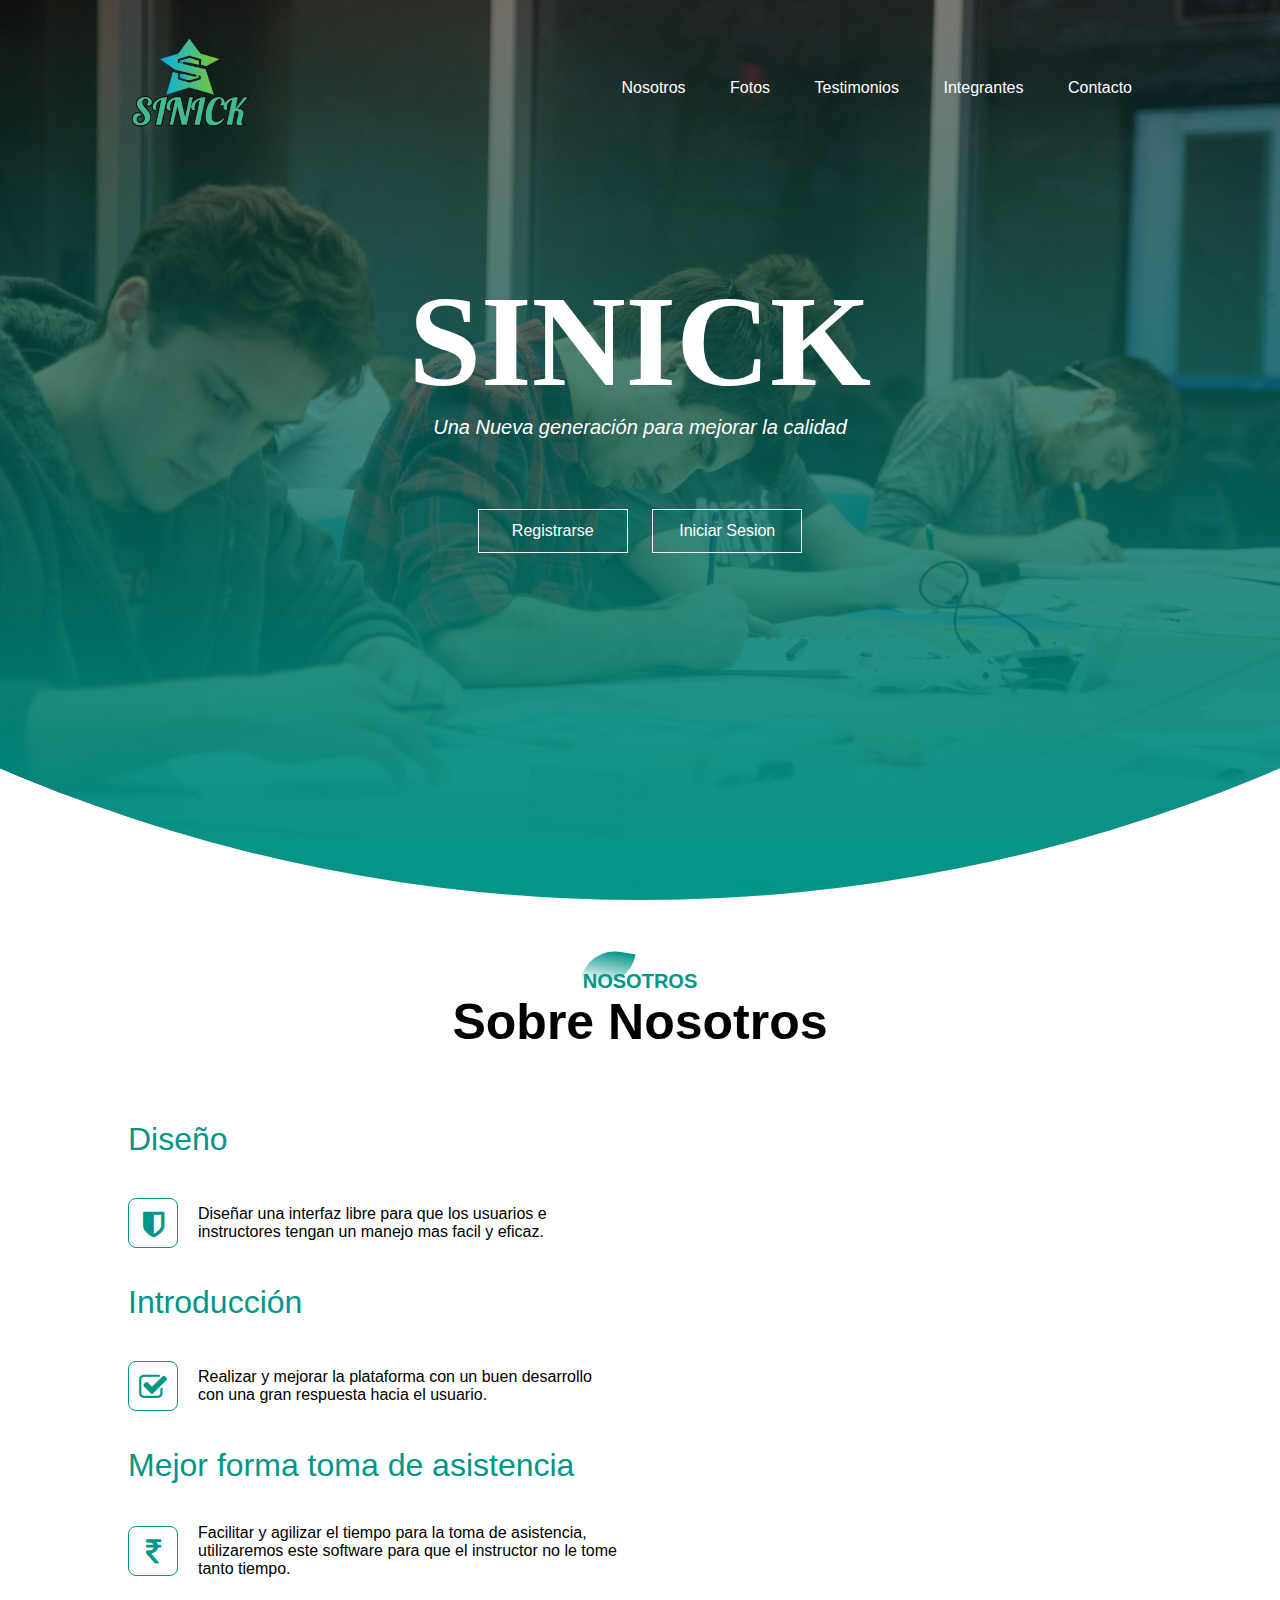
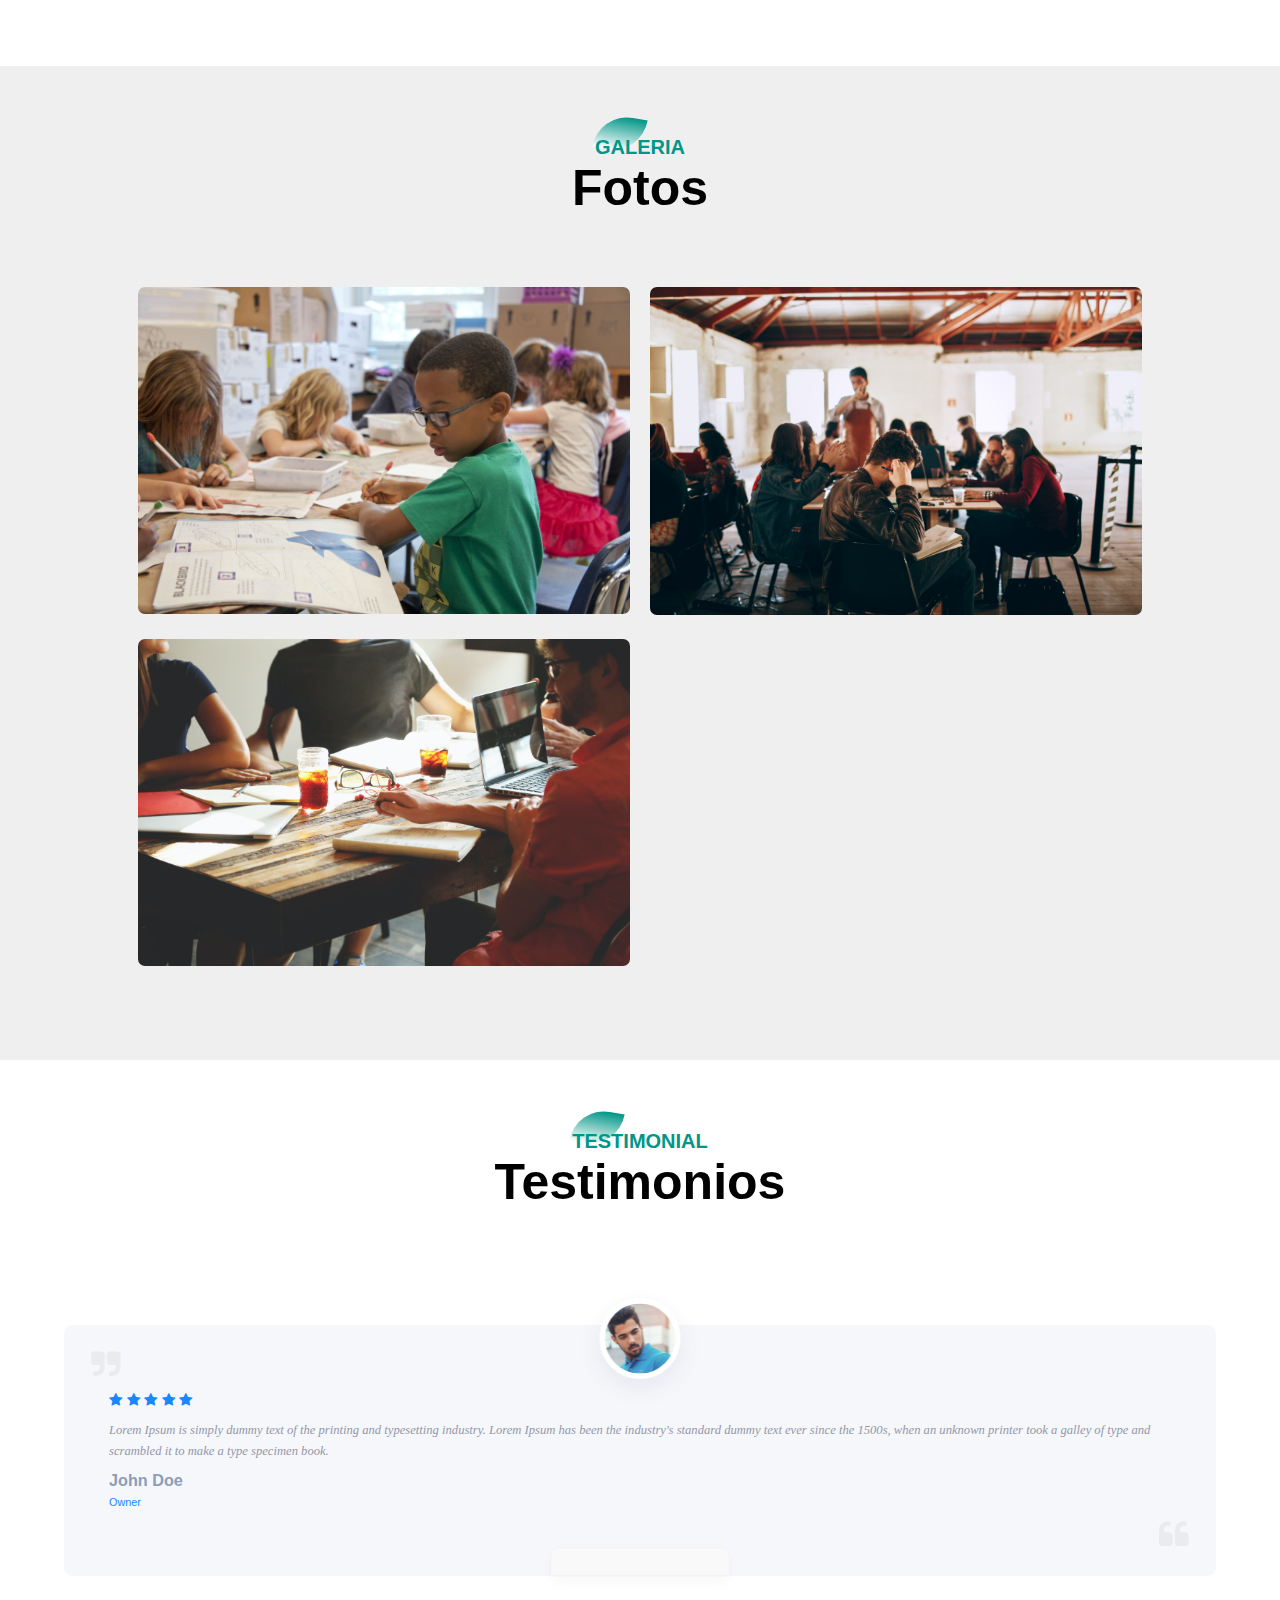
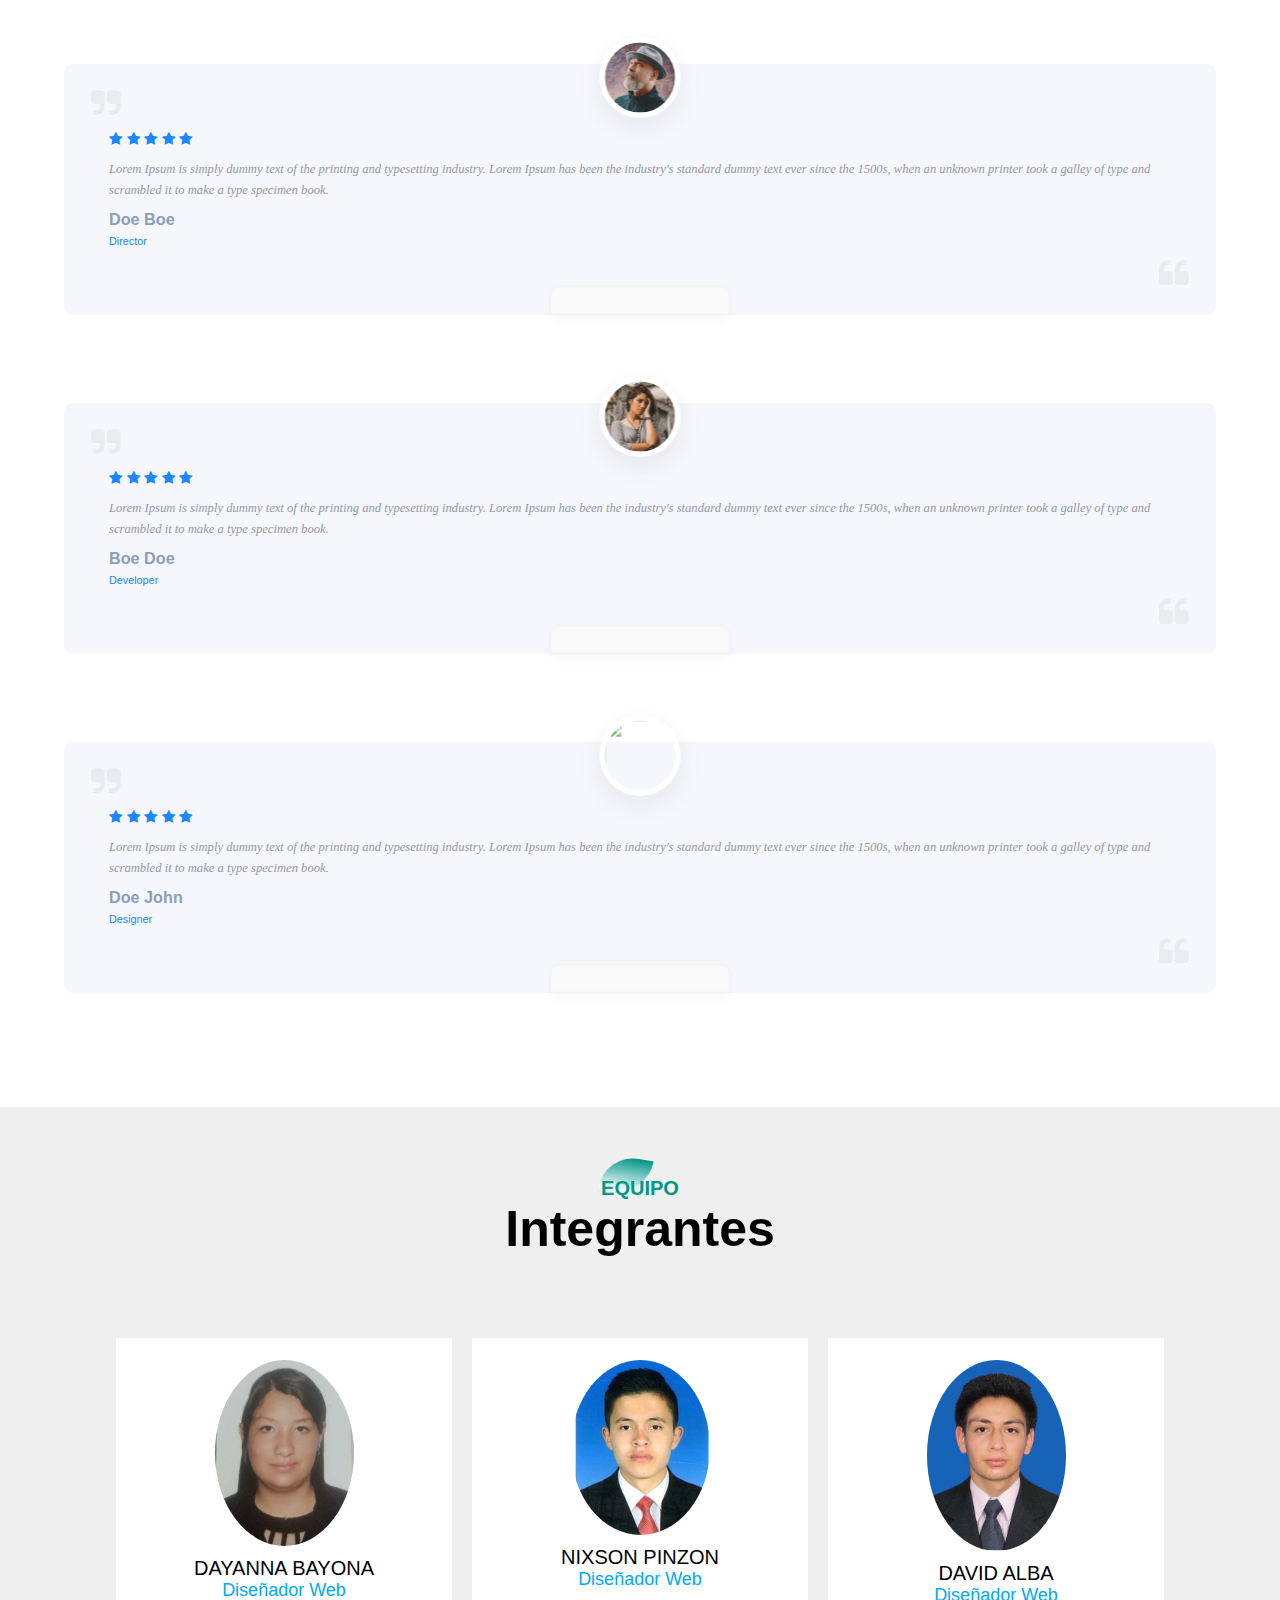
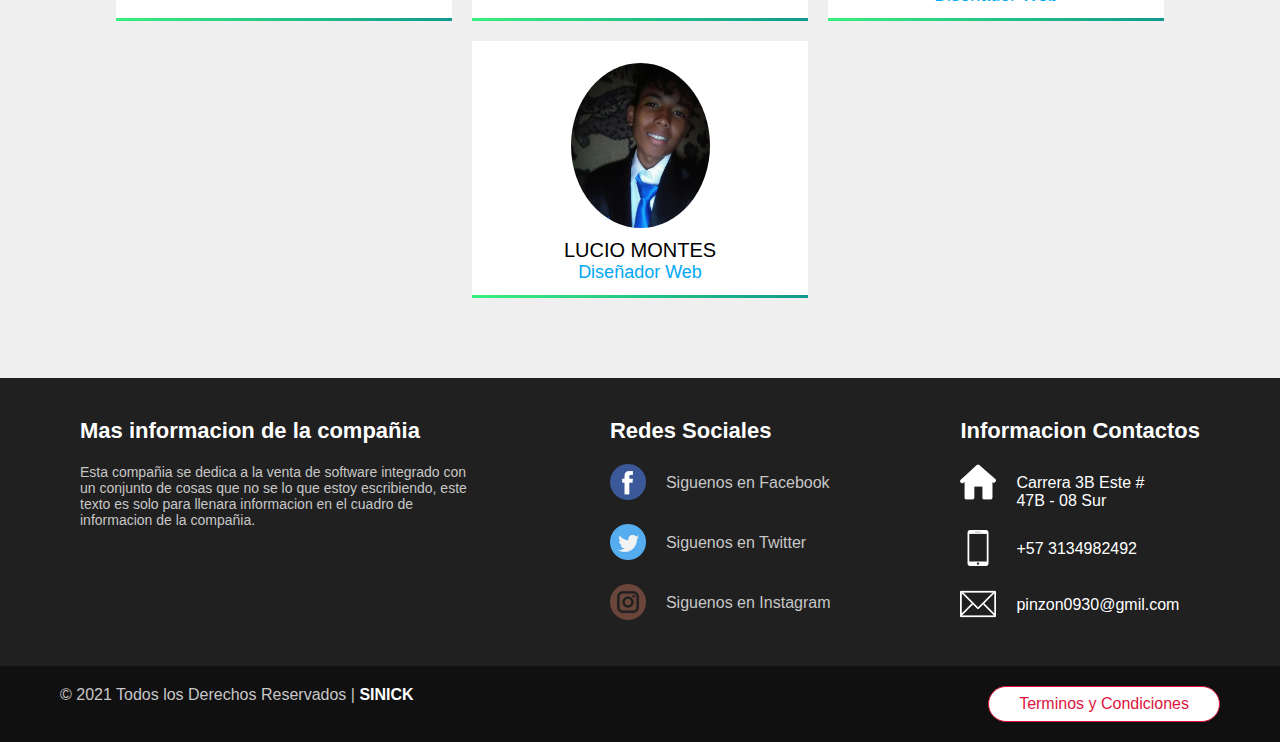
==== Index.html @ e2835f0c "Update Index.html" ====
<!DOCTYPE html>
<html lang="en">

<head>
    <meta charset="UTF-8">
    <!--===============================================================================================-->
    <meta name="viewport" content="width=device-width, initial-scale=1.0">
    <!--===============================================================================================-->
    <meta name="viewport" content="width=device-width, initial - scale=1">
    <!--===============================================================================================-->
    <link rel="stylesheet" href="Stylo.css" type="text/css">
    <!--===============================================================================================-->
        <link rel="stylesheet" href="https://cdnjs.cloudflare.com/ajax/libs/Swiper/6.4.8/swiper-bundle.min.css"/>
    <!--===============================================================================================-->
    <link rel="stylesheet" href="https://stackpath.bootstrapcdn.com/font-awesome/4.7.0/css/font-awesome.min.css">
    <!--===============================================================================================-->
    <link rel="stylesheet" href="https://stackpath.bootstrapcdn.com/font-awesome/4.7.0/css/font-awesome.min.css">
    <!--===============================================================================================-->
    <link rel="icon" type="image/png" href="Image/Logo 3.png"/>
    <!--===============================================================================================-->
    <link rel="preconecte" href="https://fonts.gstatic.com">
    <!--===============================================================================================-->
    <link href="https://fonts.googleapis.com/css2? familia,Kaushan+Script&amapolas: 
    ital,wght@0,100;0,200;0,300;0,400;0,500;0,600;0,700;0,800;0,0,0,0,0 900;1,100;1,200;1,300;1,400;1,500;1,600;1,
    700;1,800;1,900&display-swap" rel="stylesheet">
    <!--===============================================================================================-->
    <link rel="stylesheet" href="https://cdnjs.cloudflare.com/ajax/libs/animate.css/4.1.1/animate.min.css">
    <!--===============================================================================================-->
    <title>SINICK</title>
    <!--===============================================================================================-->
</head>

<body>
    <section class="banner">
        <div class="navbar">
            <img src="Image/Logo 3.png" class="logo" alt="Logo">

            <ul>
                <li><a href="#feature">Nosotros</a></li>
                <li><a href="#gal">Fotos</a></li>
                <li><a href="#test">Testimonios</a></li>
                <li><a href="#equi">Integrantes</a></li>
                <li><a href="Contacto.html">Contacto</a></li>
            </ul>
        </div>
        <div class="banner-text">
            <h1 class="animate__animated animate__backInRight">SINICK</h1>
            <p>Una Nueva generación para mejorar la calidad</p>
            <div class="banner-btn">
                <a href="registrarse.html"><span></span>Registrarse</a>
                <a href="Login.html"><span></span>Iniciar Sesion</a>
            </div>
        </div>
    </section>

    <!--Nosotros-->

    <section id="feature">

        <div class="title-text">
            <p>NOSOTROS</p>
            <h1>Sobre Nosotros</h1>
        </div>

        <div class="feature-box">
            <div class="features">
                <h1>Diseño</h1>
                <div class="features-desc">
                    <div class="feature-icon">
                        <i class="fa fa-shield"></i>
                    </div>
                    <div class="feature-text">
                        <p>
                            Diseñar una interfaz libre para que los usuarios e instructores tengan un manejo mas facil y eficaz.
                        </p>
                    </div>
                </div>
                <br>
                <br>
                <h1>Introducción</h1>
                <div class="features-desc">
                    <div class="feature-icon">
                        <i class="fa fa-check-square-o"></i>
                    </div>
                    <div class="feature-text">
                        <p>
                            Realizar y mejorar la plataforma con un buen desarrollo con una gran respuesta hacia el usuario.
                        </p>
                    </div>
                </div>
                <br>
                <br>
                <h1>Mejor forma toma de asistencia</h1>
                <div class="features-desc">
                    <div class="feature-icon">
                        <i class="fa fa-inr"></i>
                    </div>
                    <div class="feature-text">
                        <p>
                            Facilitar y agilizar el tiempo para la toma de asistencia, utilizaremos este software para que el instructor no le tome tanto tiempo.
                        </p>
                    </div>
                </div>
                <br>
            </div>
            <div class="features-img">
                <img src="Image/pexels-august-de-richelieu-4260477.jpg" alt="">
            </div>
        </div>
    </section>

    <!--Galeria-->
    
    <section id="gal">
        <section class="galeria">
            <div class="title-text">
                <p>GALERIA</p>
                <h1>Fotos</h1>
            </div>
            <div class="galeria-box">
                <div class="single-galeria">
                    <img src="Image/Galeria (1).jpg" alt="">
                    <div class="efecto"></div>
                    <div class="galeria-desc">
                        <h3>Diseño</h3>
                        <hr>
                        <p>
                            Lorem ipsum dolor sit amet consectetur adipisicing elit. Distinctio, possimus iure! Debitis voluptates atque sapiente obcaecati
                        </p>
                    </div>
                </div>
                <div class="single-galeria">
                    <img src="Image/Galeria 1.jpg" alt="">
                    <div class="efecto"></div>
                    <div class="galeria-desc">
                        <h3>Manejo</h3>
                        <hr>
                        <p>
                            Lorem ipsum dolor sit amet consectetur adipisicing elit. Distinctio, possimus iure! Debitis voluptates atque sapiente obcaecati
                        </p>
                    </div>
                </div>
                <div class="single-galeria">
                    <img src="Image/Galeria 3.jpg" alt="">
                    <div class="efecto"></div>
                    <div class="galeria-desc">
                        <h3>Innovacion</h3>
                        <hr>
                        <p>Lorem ipsum dolor sit amet consectetur adipisicing elit. Distinctio, possimus iure! Debitis voluptates atque sapiente obcaecati</p>
                    </div>
                </div>
                <div class="single-galeria">
                    <img src="Image/Galeria (2).jpg" alt="">
                    <div class="efecto"></div>
                    <div class="galeria-desc">
                        <h3>Puntualidad</h3>
                        <hr>
                        <p>Lorem ipsum dolor sit amet consectetur adipisicing elit. Distinctio, possimus iure! Debitis voluptates atque sapiente obcaecati</p>
                    </div>
                </div>
            </div>
        </section>
    </section>


    <!--Testimonios-->
    
    <section id="test" class="testimonios">
        <section class="testimonial">
            <div class="title-text">
                <p>TESTIMONIAL</p>
                <h1>Testimonios</h1>
            </div>
            <div class="testimonials-carousel-wrap">
                <div class="testimonials-carousel">
                    <div class="swiper-container">
                        <div class="swiper-wrapper">
                            <div class="swiper-slide">
                                <div class="testi-item">
                                    <div class="testi-avatar"><img src="Image/img-3.jpg"></div>
                                    <div class="testimonials-text-before"><i class="fa fa-quote-right"></i></div>
                                    <div class="testimonials-text">
                                        <div class="listing-rating">
                                            <i class="fa fa-star"></i>
                                            <i class="fa fa-star"></i>
                                            <i class="fa fa-star"></i>
                                            <i class="fa fa-star"></i>
                                            <i class="fa fa-star"></i>
                                        </div>
                                        <p>
                                            Lorem Ipsum is simply dummy text of the printing and typesetting industry. 
                                            Lorem Ipsum has been the industry's standard dummy text ever since the 
                                            1500s, when an unknown printer took a galley of type and scrambled it to 
                                            make a type specimen book.
                                        </p>
                                        <a href="#" class="text-link"></a>
                                        <div class="testimonials-avatar">
                                            <h3>John Doe</h3>
                                            <h4>Owner</h4>
                                        </div>
                                    </div>
                                    <div class="testimonials-text-after"><i class="fa fa-quote-left"></i></div> 
                                </div>
                            </div>
        
                            <!--second--->
                            <div class="swiper-slide">
                                <div class="testi-item">
                                    <div class="testi-avatar"><img src="Image/img-1.jpg"></div>
                                    <div class="testimonials-text-before"><i class="fa fa-quote-right"></i></div>
                                    <div class="testimonials-text">
                                        <div class="listing-rating">
                                            <i class="fa fa-star"></i>
                                            <i class="fa fa-star"></i>
                                            <i class="fa fa-star"></i>
                                            <i class="fa fa-star"></i>
                                            <i class="fa fa-star"></i>
                                        </div>
                                        <p>
                                            Lorem Ipsum is simply dummy text of the printing and typesetting industry. 
                                            Lorem Ipsum has been the industry's standard dummy text ever since the 
                                            1500s, when an unknown printer took a galley of type and scrambled it to 
                                            make a type specimen book.
                                        </p>
                                        <a href="#" class="text-link"></a>
                                        <div class="testimonials-avatar">
                                            <h3>Doe Boe</h3>
                                            <h4>Director</h4>
                                        </div>
                                    </div>
                                    <div class="testimonials-text-after"><i class="fa fa-quote-left"></i></div> 
                                </div>
                            </div>
                            <!--third-->
        
                            <div class="swiper-slide">
                                <div class="testi-item">
                                    <div class="testi-avatar"><img src="Image/img-2.jpg"></div>
                                    <div class="testimonials-text-before"><i class="fa fa-quote-right"></i></div>
                                    <div class="testimonials-text">
                                        <div class="listing-rating">
                                            <i class="fa fa-star"></i>
                                            <i class="fa fa-star"></i>
                                            <i class="fa fa-star"></i>
                                            <i class="fa fa-star"></i>
                                            <i class="fa fa-star"></i>
                                        </div>
                                        <p>
                                            Lorem Ipsum is simply dummy text of the printing and typesetting industry. 
                                            Lorem Ipsum has been the industry's standard dummy text ever since the 
                                            1500s, when an unknown printer took a galley of type and scrambled it to 
                                            make a type specimen book.
                                        </p>
                                        <a href="#" class="text-link"></a>
                                        <div class="testimonials-avatar">
                                            <h3>Boe Doe</h3>
                                            <h4>Developer</h4>
                                        </div>
                                    </div>
                                    <div class="testimonials-text-after"><i class="fa fa-quote-left"></i></div> 
                                </div>
                            </div>
        
                            <!--fourth-->
                            <div class="swiper-slide">
                                <div class="testi-item">
                                    <div class="testi-avatar"><img src="Image/pexels-ali-pazani-2787341.jpg"></div>
                                    <div class="testimonials-text-before"><i class="fa fa-quote-right"></i></div>
                                    <div class="testimonials-text">
                                        <div class="listing-rating">
                                            <i class="fa fa-star"></i>
                                            <i class="fa fa-star"></i>
                                            <i class="fa fa-star"></i>
                                            <i class="fa fa-star"></i>
                                            <i class="fa fa-star"></i>
                                        </div>
                                        <p>
                                            Lorem Ipsum is simply dummy text of the printing and typesetting industry. 
                                            Lorem Ipsum has been the industry's standard dummy text ever since the 
                                            1500s, when an unknown printer took a galley of type and scrambled it to 
                                            make a type specimen book.
                                        </p>
                                        <a href="#" class="text-link"></a>
                                        <div class="testimonials-avatar">
                                            <h3>Doe John</h3>
                                            <h4>Designer</h4>
                                        </div>
                                    </div>
                                    <div class="testimonials-text-after"><i class="fa fa-quote-left"></i></div> 
                                </div>
                            </div>
                            <!--testi end-->
        
                        </div>
                    </div>
                </div>
    
            </div>
        </section>
    </section>
    
    <script src="https://cdnjs.cloudflare.com/ajax/libs/jquery/3.5.1/jquery.min.js"></script>
    <script src="https://cdnjs.cloudflare.com/ajax/libs/Swiper/6.4.8/swiper-bundle.min.js"></script>
    <script src="scripts.js"></script>

    <!--Equipo-->
        
    <section id="equi">    
        <section class="galeria">
            <div class="title-text">
                <p>EQUIPO</p>
                <h1>Integrantes</h1>
            </div>
            <section class="card">
                <div class="contenedor">
                    <article class="card__columna">
                        <div class="linea"></div>
                        <div class="todo">
                            <img src="Image/Dayanna.jpeg">
                            <p class="nombre">DAYANNA BAYONA</p>
                            <p class="profesion">Diseñador Web</p>
                        </div>
                    </article>

                    <article class="card__columna">
                        <div class="linea"></div>
                        <div class="todo">
                            <img src="Image/Nixson.jpg">
                            <p class="nombre">NIXSON PINZON</p>
                            <p class="profesion">Diseñador Web</p>
                        </div>
                    </article>

                    <article class="card__columna">
                        <div class="linea"></div>
                        <div class="todo">
                            <img src="Image/David.jpeg">
                            <p class="nombre">DAVID ALBA</p>
                            <p class="profesion">Diseñador Web</p>
                        </div>
                    </article>
                    <article class="card__columna">
                        <div class="linea"></div>
                        <div class="todo">
                            <img src="Image/WhatsApp Image 2021-02-09 at 2.34.27 PM.jpeg">
                            <p class="nombre">LUCIO MONTES</p>
                            <p class="profesion">Diseñador Web</p>
                        </div>
                    </article>
                </div>
            </section>
        </section>
    </section>
    

    <!--Footer-->

    <footer>

        <div class="container-footer-all">

            <div class="container-body">

                <div class="colum1">
                    <h1>Mas informacion de la compañia</h1>

                    <p>Esta compañia se dedica a la venta de software integrado con un conjunto de cosas que no se lo que estoy escribiendo, este texto es solo para llenara informacion en el cuadro de informacion de la compañia.</p>

                </div>

                <div class="colum2">

                    <h1>Redes Sociales</h1>

                    <div class="row">
                        <a href="https://www.facebook.com/SinicKSoftware/"><img src="Image/facebook.png"></a>
                        <label>Siguenos en Facebook</label>
                    </div>
                    <div class="row">
                        <a href="https://twitter.com/Sinick12Sinick"><img src="Image/twitter.png"></a>
                        <label>Siguenos en Twitter</label>
                    </div>
                    <div class="row">
                        <a href="https://www.instagram.com/sinick1/"><img src="Image/instagram.png"></a>
                        <label>Siguenos en Instagram</label>
                    </div>
                </div>

                <div class="colum3">

                    <h1>Informacion Contactos</h1>

                    <div class="row2">
                        <a href="https://goo.gl/maps/bV21AHaNjezJVHoA6"><img src="Image/house.png"></a>
                        <label>Carrera 3B Este # 47B - 08 Sur</label>
                    </div>

                    <div class="row2">
                        <img src="Image/smartphone.png">
                        <label>+57 3134982492</label>
                    </div>

                    <div class="row2">
                        <a href="mailto:pinzon0930@gmail.com"><img src="Image/contact.png"></a>
                        <label>pinzon0930@gmil.com</label>
                    </div>

                </div>

            </div>

        </div>

        <div class="container-footer">
            <div class="footer">
                <div class="copyright">
                    © 2021 Todos los Derechos Reservados | <a href="">SINICK</a>
                </div>

                <div class="page">
                    <a href="#" class="boton" id="btnabrir">Terminos y Condiciones</a>
                </div>
                <div class="fondo_transparente">
                    <div class="modal">
                        <div class="modal_cerrar">
                            <span></span>
                        </div>
                        <div class="modal_titulo">TERMINOS Y CONDICIONES</div>
                        <div class="modal_mensaje">
                            <p>Términos y Condiciones de Uso
                                
                                Es requisito necesario para la adquisición de los productos que se ofrecen en este sitio, que lea y acepte los siguientes Términos y Condiciones que a continuación se redactan. El uso de nuestros servicios así como la compra de nuestros productos implicará que usted ha leído y aceptado los Términos y Condiciones de Uso en el presente documento.
                                </p>
                        </div>
                        <div class="modal_botones">
                            <a href="" class="boton">CERRAR</a>
                            <a href="" class="boton">ACEPTAR</a>
                        </div>
                    </div>
                </div>
                <script>
                    document.getElementById("btnabrir").addEventListener("click",function(){
                       document.getElementsByClassName("fondo_transparente")[0].style.display="block" 
                       return false
                    })
                    document.getElementsByClassName("modal_cerrar")[0].addEventListener("click",function(){
                        document.getElementsByClassName("fondo_transparente")[0].style.display="none" 
                    })
                </script>
            </div>

        </div>

    </footer>
</body>

</html>
---- Stylo.css ----
*{
    margin:0;
    padding:0;
    box-sizing:border-box;
    font-family: 'Poppins', sans-serif;
}

/*Pantalla principal*/

.banner {
    background: linear-gradient(rgba(0, 0, 0, 0.5), #009688), url(../Image/pexels-roxanne-minnish-4514045.jpg);
    background-size: cover;
    background-position: center;
    height: 100vh;
    background-attachment: fixed;
    clip-path: circle(180vh at 50% -80vh);
}

.navbar{
    width: 80%;
    margin: auto;
    padding: 35px 0;
    display: flex;
    align-items: center;
    justify-content: space-between;
}

.logo{
    width: 130px;
    cursor: pointer;
}
                                    
.navbar ul li{
    list-style: none;
    display: inline-block;
    margin: 0 20px;
    position: relative;
}

.navbar ul li a{
    text-decoration: none;
    color: white;
    font-family: Roboto, 'Arial';
    font-size: 1.0rem;
}

.navbar ul li::before{
    content: "";
    height: 3px;
    width: 0%;
    background: yellowgreen;
    position: absolute;
    left: 0;
    bottom: -12px;
    transition: 0.4s ease-out;
}

.navbar ul li:hover::before{
    width: 100%;
}
                                    
button {
    color: white;
    padding: 10px 25px;
    background: transparent;
    border: 1px solid white;
    border-radius: 20px;
    outline: none;
    cursor: pointer;
}
                                    
.banner-text {
    text-align: center;
    color: #fff;
    padding-top: 90px;
}
                                    
.banner-text h1 {
    font-size: 130px;
    font-family: 'Kaushan Script', cursive;
}
                                    
.banner-text p {
    font-size: 20px;
    font-style: italic;
}
                                    
.banner-btn {
    margin: 70px auto 0;
}
                                    
.banner-btn a {
    width: 150px;
    text-decoration: none;
    display: inline-block;
    margin: 0 10px;
    padding: 12px 0;
    color: #fff;
    border: .5px solid #fff;
    position: relative;
    z-index: 1;
    transition: color 0.5s;
}
                                    
.banner-btn a span {
    width: 0;
    height: 100%;
    position: absolute;
    top: 0;
    left: 0;
    background: #fff;
    z-index: -1;
    transition: 0.5s;
}
                                    
.banner-btn a:hover span {
    width: 100%;
}
                                    
.banner-btn a:hover {
    color: #000;
}
                                    
nav ul li {
    list-style: none;
    margin: 50px 20px;
}
                                    
nav ul a {
    text-decoration: none;
    color: #fff;
}
                                    
@media screen and (max-width: 770px) {
    .banner-text h1 {
        font-size: 44px;
    }
    .banner-btn a {
        display: block;
        margin: 20px auto;
    }
}


/*Sobre Nosotros*/

#feature {
    width: 100%;
    padding: 70px 0;
}

.title-text {
    text-align: center;
    padding-bottom: 70px;
}

.title-text p {
    margin: auto;
    font-size: 20px;
    color: #009688;
    font-weight: bold;
    position: relative;
    z-index: 1;
    display: inline-block;
}

.title-text p::after {
    content: '';
    width: 50px;
    height: 35px;
    background: linear-gradient(#019587, #fff);
    position: absolute;
    top: -20px;
    left: 0;
    z-index: -1;
    transform: rotate(10deg);
    border-top-left-radius: 35px;
    border-bottom-right-radius: 35px;
}

.title-text h1 {
    font-size: 50px;
}

.feature-box {
    width: 80%;
    margin: auto;
    display: flex;
    flex-wrap: wrap;
    align-items: center;
    text-align: center;
}

.features {
    flex-basis: 50%;
}

.features-img {
    flex-basis: 50%;
    margin: auto;
}

.features-img img {
    width: 70%;
    border-radius: 10px;
}

.features h1 {
    text-align: left;
    margin-bottom: 10px;
    font-weight: 100;
    color: #009688;
}

.features-desc {
    display: flex;
    align-items: center;
    margin-top: 40px;
}

.feature-icon .fa {
    width: 50px;
    height: 50px;
    font-size: 30px;
    line-height: 50px;
    border-radius: 8px;
    color: #009688;
    border: 1px solid #009688;
}

.feature-text p {
    padding: 0 20px;
    text-align: initial;
}

@media screen and (max-width: 770px) {
    .title-text h1 {
        font-size: 35px;
    }
    .features {
        flex-basis: 100%;
    }
    .features-img {
        flex-basis: 100%;
    }
    .features-img img {
        width: 100%;
    }
}


/*Galeria*/

.galeria {
    width: 100%;
    padding: 70px 0;
    background: #efefef;
}

.galeria-box {
    width: 80%;
    display: flex;
    flex-wrap: wrap;
    justify-content: space-around;
    margin: auto;
}

.single-galeria {
    flex-basis: 48%;
    text-align: center;
    border-radius: 7px;
    margin-bottom: 20px;
    color: #fff;
    position: relative;
}

.single-galeria img {
    width: 100%;
    border-radius: 7px;
}

.efecto {
    width: 100%;
    height: 100%;
    position: absolute;
    top: 0;
    border-radius: 7px;
    cursor: pointer;
    background: linear-gradient(rgba(0, 0, 0, 0.5), #009688);
    opacity: 0;
    transition: 1s;
}

.single-galeria:hover .efecto {
    opacity: 1;
}

.galeria-desc {
    width: 80%;
    position: absolute;
    bottom: 0;
    left: 50%;
    opacity: 0;
    transform: translateX(-50%);
    transition: 1s;
}

hr {
    background: #fff;
    height: 2px;
    border: 0;
    margin: 15px auto;
    width: 60%;
}

.galeria-desc p {
    font-size: 14px;
}

.single-galeria:hover .galeria-desc {
    bottom: 40%;
    opacity: 1;
}

@media screen and (max-width: 770px) {
    .single-galeria {
        flex-basis: 100%;
        margin-bottom: 30px;
    }
    .galeria-desc p {
        font-size: 12px;
    }
    .hr {
        margin: 5px auto;
    }
    .single-galeria:hover .galeria-desc {
        bottom: 25% !important;
    }
}


/*Testimonio*/

.testimonial {
    width: 100%;
    padding: 70px 0;
    background: linear-gradient(rgba(255, 253, 253, 0.5), #7B7979), url(../Image/pexels-andrea-piacquadio-3769981.jpg);
    background-size: cover;
    background-position: center;
    background-attachment: fixed;
}

.testimonial-row {
    width: 80%;
    margin: auto;
    display: flex;
    justify-content: space-between;
    align-items: flex-start;
    flex-wrap: wrap;
}
.swiper-container {
	width: 100%;
	height: 100%;
}
.testi-item {
	transition: all .3s ease-in-out;
	transform: scale(0.9);
	opacity: 0.9;
}
.testimonials-text {
	padding: 75px 50px 75px;
	overflow:hidden;
	background: #f5f6fa;
	border:1ps solid #f1f1f1;
	border-radius: 10px;
	transition: all .3s ease-in-out;
}
.testimonials-text-after{
	font-style: normal;
	font-weight: normal;
	text-decoration: inherit;
	position: absolute;
	color: #ccc;
	opacity: .3;
	font-size: 35px;
	transition: all 400ms linear;
	bottom: 25px;
	right: 30px;
}
.testimonials-text-before{
	font-style: normal;
	font-weight: normal;
	text-decoration: inherit;
	position: absolute;
	color: #ccc;
	opacity: .3;
	font-size: 35px;
	transition: all 400ms linear;
	top: 25px;
	left: 30px;
}
.testimonials-text .listing-rating{
	float: none;
	display: inline-block;
	margin-bottom: 12px;
}
.listing-rating i{
	color: #007aff;
}
.testimonials-avatar h3{
	font-weight: 600;
	color: #7d93b2;
	font-size: 18px;
}
.testimonials-avatar h4{
	 font-weight:400;
	 font-size:12px;
	 padding-top:6px;
	 color:#007aff;
}
.testimonials-carousel .swiper-slide{
	padding: 30px 0;
}	 
.testi-avatar{
	position: absolute;
	left: 50%;
	top: -30px;
	width: 90px;
	height: 90px;
	margin-left: -45px;
	z-index: 20;
}
.testi-avatar img{
	width: 90px;
	height: 90px;
	float: left;
	border-radius: 100%;
	border:6px solid #fff;
	box-shadow: 0 9px 26px rgba(58, 87,135,0.1);
}
.swiper-slide-active .testimonials-text {
	background: #fff;
	box-shadow: 0 9px 26px rgba(58, 87,135,0.1);
}
.testimonials-text p{
	color: #878c9f;
	font-size: 14px;
	font-family: Georgia, "Times New Roman", Times, serif;
	font-style: italic;
	line-height: 24px;
	padding-bottom: 10px;
	font-weight: 500;
}
.text-link{
	position: absolute;
	bottom:0;
	padding: 15px 0;
	border-radius: 10px 10px 0 0;
	background: #f9f9f9;
	border:1px solid #eee;
	box-shadow: 0 10px 15px rgba(0,0,0,0.03);
	left: 50%;
	width: 200px;
	margin-left: -100px;
}
.swiper-slide-active .testi-item{
	opacity: 1;
	transform: scale(1.0);
}


/*Equipo*/

.galeria {
    width: 100%;
    padding: 70px 0;
    background: #efefef;
}

.contenedor {
    margin: auto;
    width: 100%;
}

.card {
    text-align: center;
    color: black;
}

.card h2 {
    font-size: 30px;
}

.texto {
    text-align: justify;
}

.card img {
    border-radius: 50%;
    border: 7px solid #fff;
    width: 50%;
}

.card__columna {
    position: relative;
    overflow: hidden;
    margin: 10px;
    background: white;
    padding: 15px;
}

.nombre {
    font-size: 20px;
}

.profesion {
    color: #03a9f4;
    font-size: 18px;
}

.card .contenedor {
    display: flex;
    flex-wrap: wrap;
    justify-content: center;
}

.linea {
    position: absolute;
    background: #11998e;
    background: -webkit-linear-gradient(to right, #38ef7d, #11998e);
    background: linear-gradient(to right, #38ef7d, #11998e);
    top: 99%;
    left: 0;
    width: 100%;
    height: 100%;
    transition: 0.8s;
}

.card .card__columna:hover .linea {
    top: 0px;
}

.card__columna:hover .profesion {
    color: #fff;
}

.todo {
    position: relative;
}

@media(min-width:520px) {
    .card__columna {
        width: 40%;
    }
}

@media(min-width:1024px) {
    .card__columna {
        width: 28%;
    }
    .contenedor {
        width: 1024px;
    }
}

@media(min-width:1200px) {
    .contenedor {
        width: 1200px;
    }
}

/*Footer*/

footer {
    width: 100%;
    background: #202020;
    color: white;
}

.container-footer-all {
    width: 100%;
    max-width: 1200px;
    margin: auto;
    padding: 40px;
}

.container-body {
    display: flex;
    justify-content: space-between;
}

.colum1 {
    max-width: 400px;
}

.colum1 h1 {
    font-size: 22px;
}

.colum1 p {
    font-size: 14px;
    color: #C7C7C7;
    margin-top: 20px;
}

.colum2 {
    max-width: 400px;
}

.colum2 h1 {
    font-size: 22px;
}

.row {
    margin-top: 20px;
    display: flex;
}

.row img {
    width: 36px;
    height: 36px;
}

.row label {
    margin-top: 10px;
    margin-left: 20px;
    color: #C7C7C7;
}

.colum3 {
    max-width: 400px;
}

.colum3 h1 {
    font-size: 22px;
}

.row2 {
    margin-top: 20px;
    display: flex;
}

.row2 img {
    width: 36px;
    height: 36px;
}

.row2 label {
    margin-top: 10px;
    margin-left: 20px;
    max-width: 140px;
}

.container-footer {
    width: 100%;
    background: #101010;
}

.footer {
    max-width: 1200px;
    margin: auto;
    display: flex;
    justify-content: space-between;
    padding: 20px;
}

.copyright {
    color: #C7C7C7;
}

.copyright a {
    text-decoration: none;
    color: white;
    font-weight: bold;
}

.information a {
    text-decoration: none;
    color: #C7C7C7;
}

.fondo_transparente{
    display: none;
}
.page{
    display: flex;
    justify-content:left;
    align-items: center;
}

.fondo_transparente{
    top: 0;
    left: 0;
    background: rgba(0, 0, 0, 0.226);
    position: absolute;
    height: 100vh;
    width: 100%;
    display: none;
}
.modal_mensaje p{
    color: black;
}
.modal{
    background:linear-gradient(0deg,white 70%,crimson 30%);
    width: 600px;
    height: 300px;
    top: 50%;
    left: 50%;
    transform: translate(-50%, -50%);
    position: absolute;
    display: flex;
    flex-direction: column;
    justify-content: space-evenly;
    align-items: center;
    border-radius: 30px;
}
.modal_cerrar{
    background: white;
    position: absolute;
    right: -20px;
    color: crimson;
    top: -20px;
    width: 40px;
    height: 40px;
    border-radius: 25px;
    display: flex;
    justify-content: center;
    align-items: center;
    cursor: pointer;
}
.modal_titulo{
    color: white;
    font-size: 40px;
}
.modal_mensaje{
    padding: 10px 30px;
}
.modal_botones{
    width: 100%;
    background: whitesmoke;
    border-top: whitesmoke 1px;
    padding-top: 20px;
    display: flex;
    justify-content: space-evenly;
}
.boton{
    background: white;
    padding: 8px 30px;
    color: crimson;
    text-decoration: none;
    border-radius: 25px;
    border: 1px solid crimson;
}
.boton:hover{
    background: crimson;
    color: white;
}

@media screen and (max-width: 1100px) {
    .container-body {
        flex-wrap: wrap;
    }
    .colum1 {
        max-width: 100%;
    }
    .colum2,
    .colum3 {
        margin-top: 40px;
    }
}
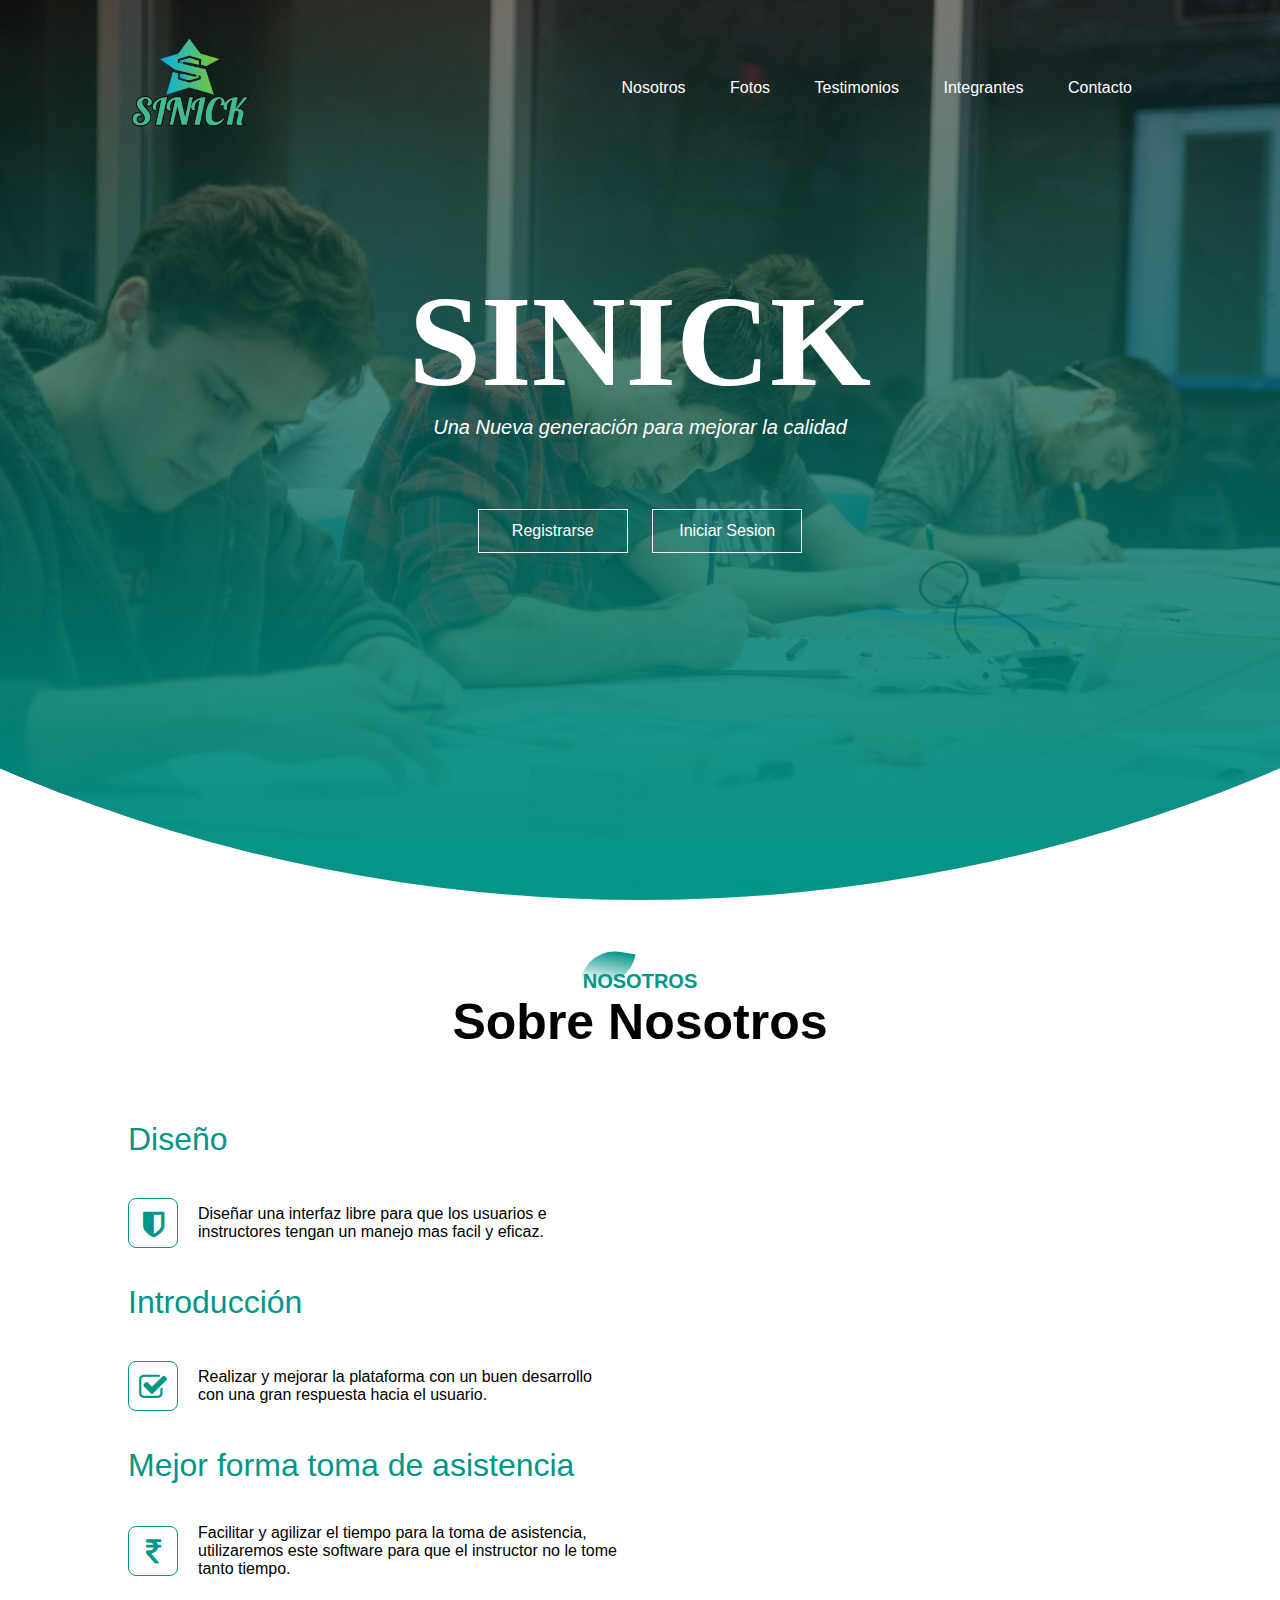
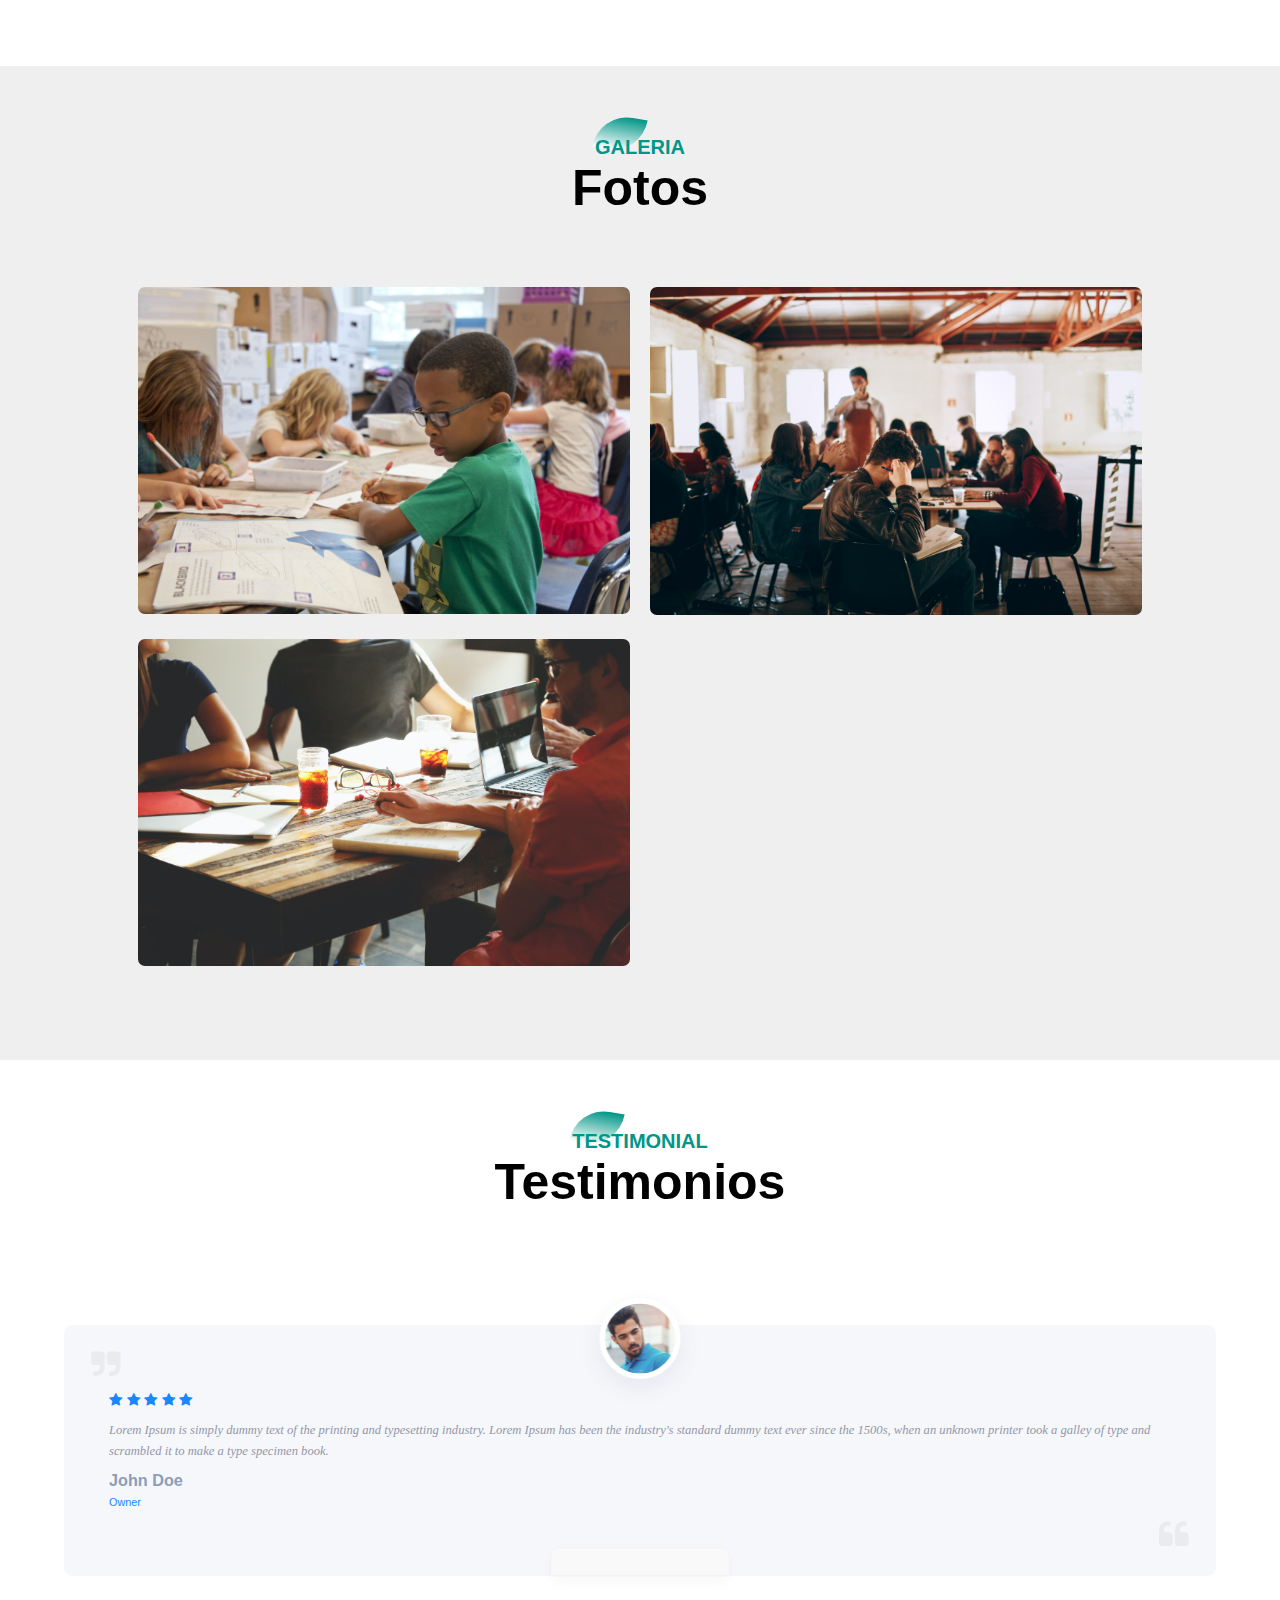
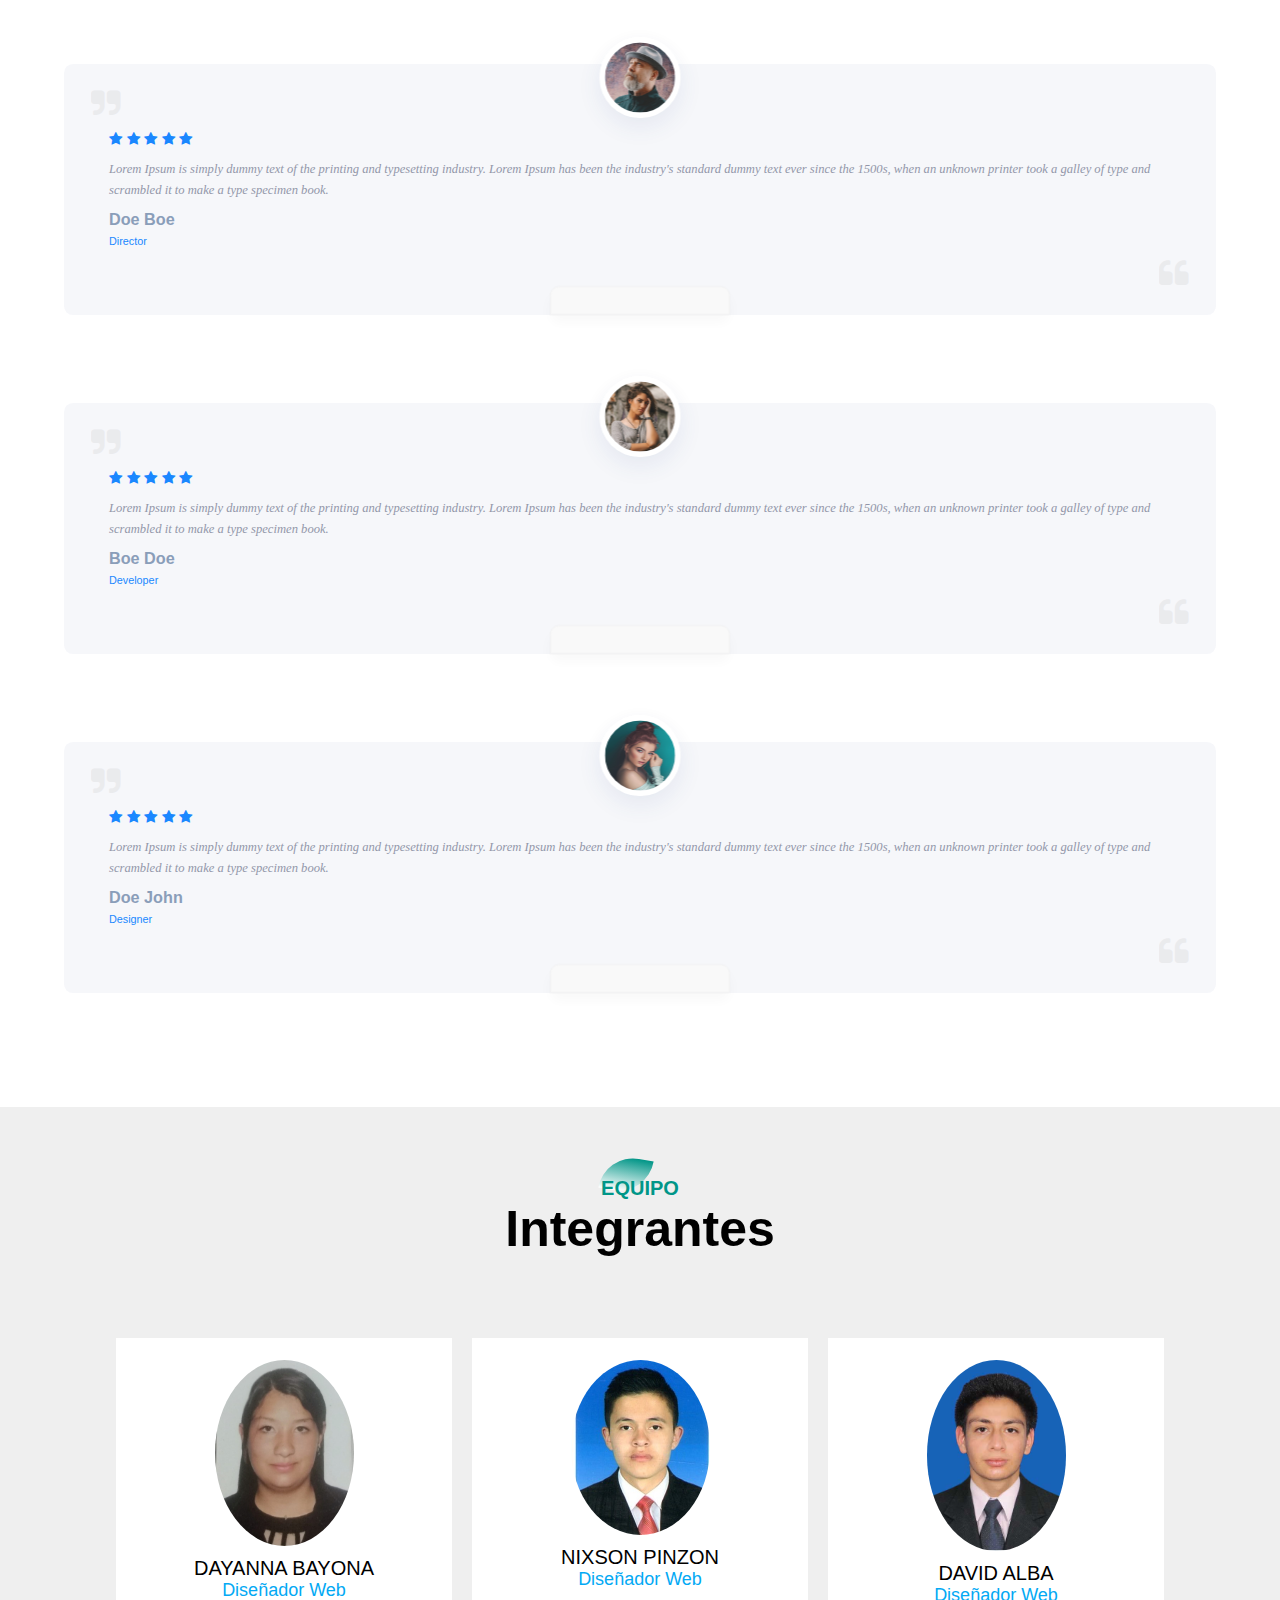
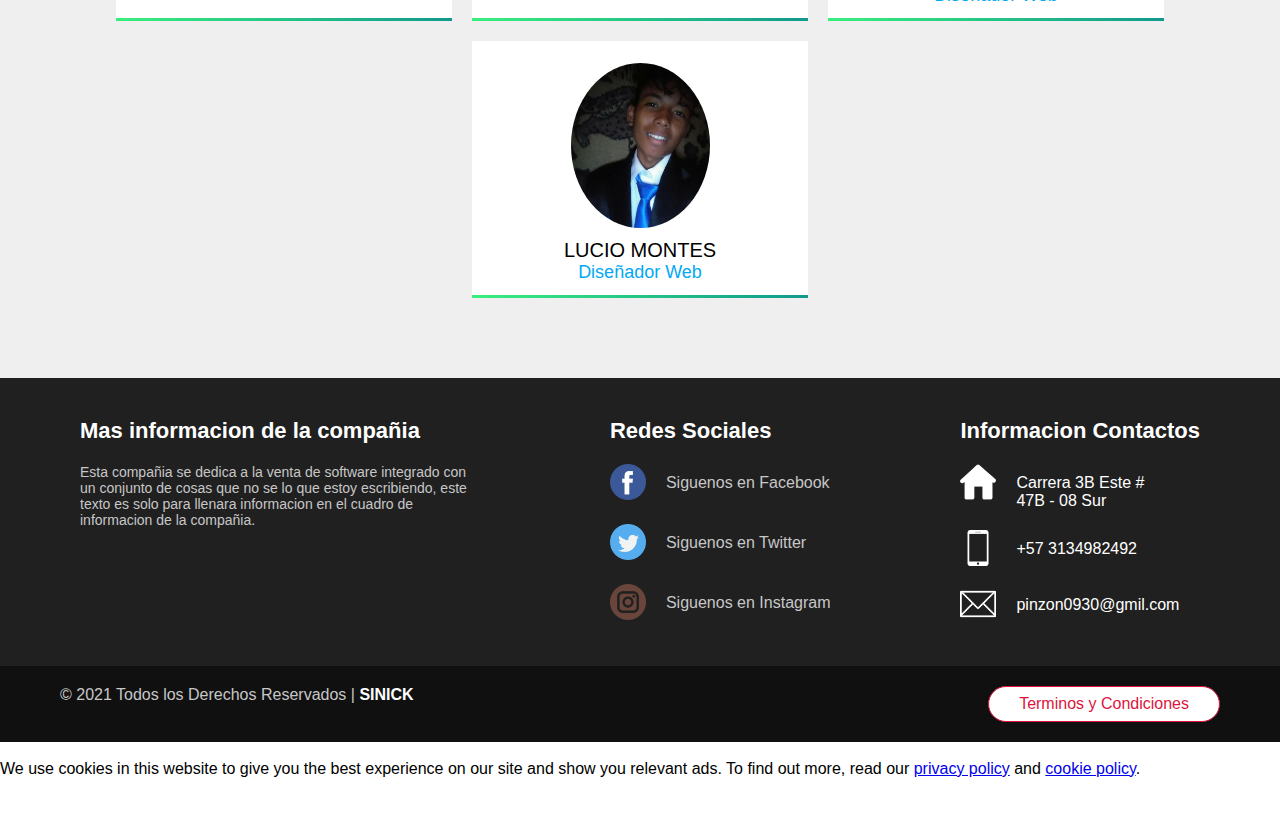
==== commit 29851ec3: "Update Index.html" ====
--- a/Index.html
+++ b/Index.html
@@ -452,6 +452,24 @@
         </div>
 
     </footer>
+    
+        <!--Cookies-->
+
+    <div class="cookie-container">
+        <p>
+            <br>
+          We use cookies in this website to give you the best experience on our
+          site and show you relevant ads. To find out more, read our
+          <a href="#">privacy policy</a> and <a href="#">cookie policy</a>.
+          <br>
+        </p>
+        <br>
+        <button class="cookie-btn">
+          Okay
+        </button>
+    </div>
+  
+    <script src="JS/main1.js"></script>
 </body>
 
 </html>
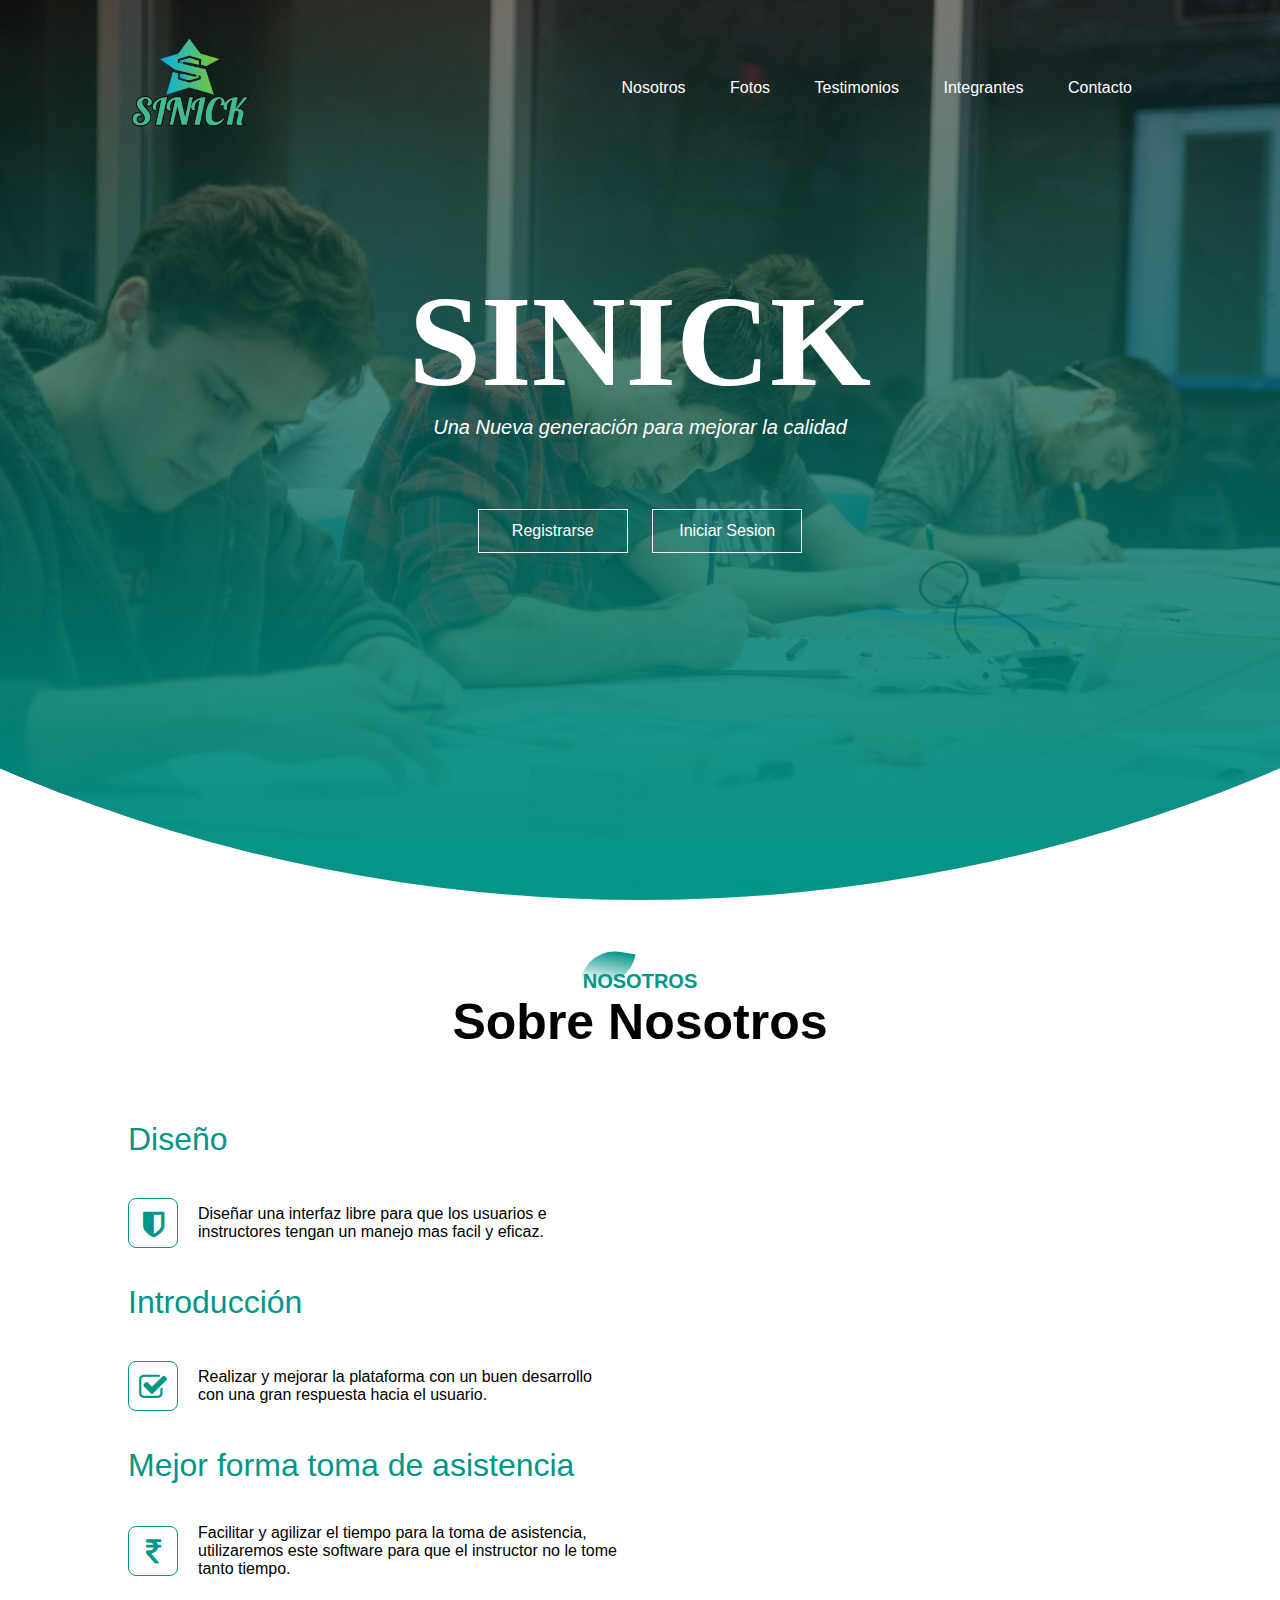
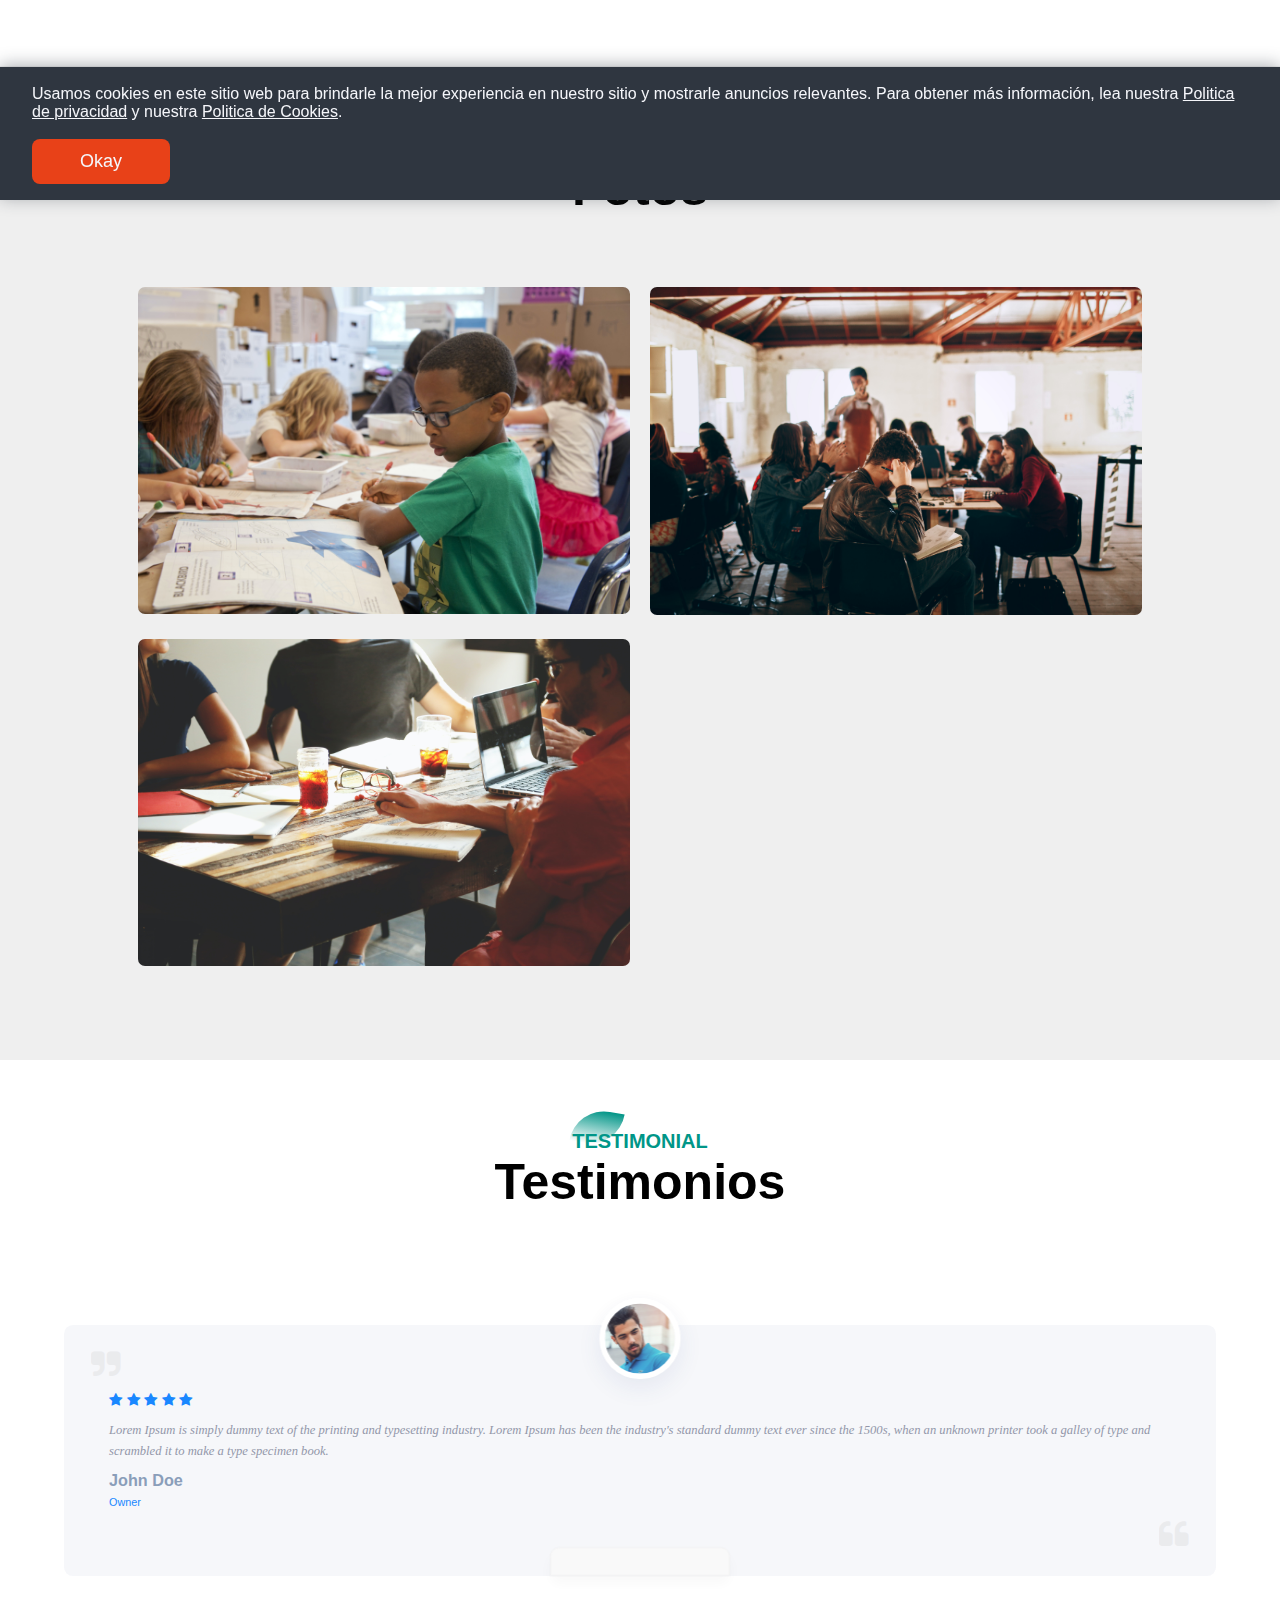
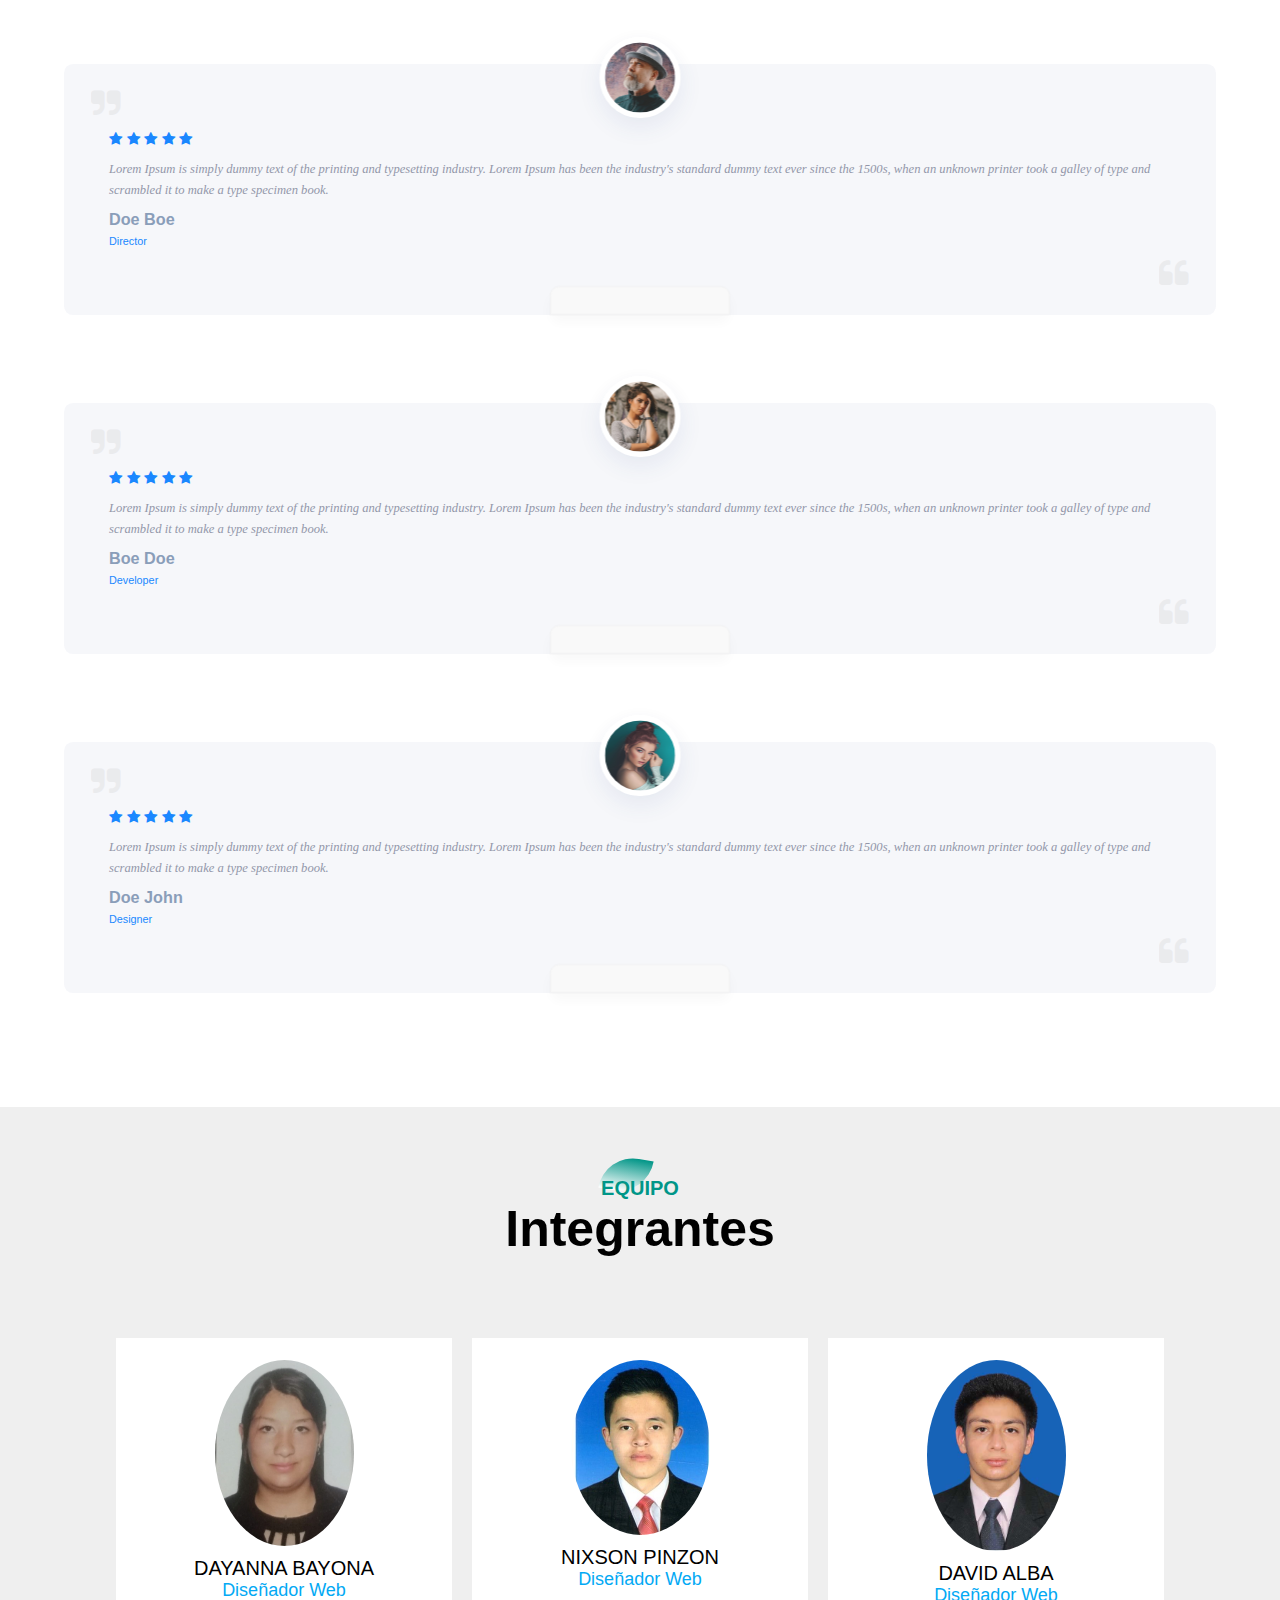
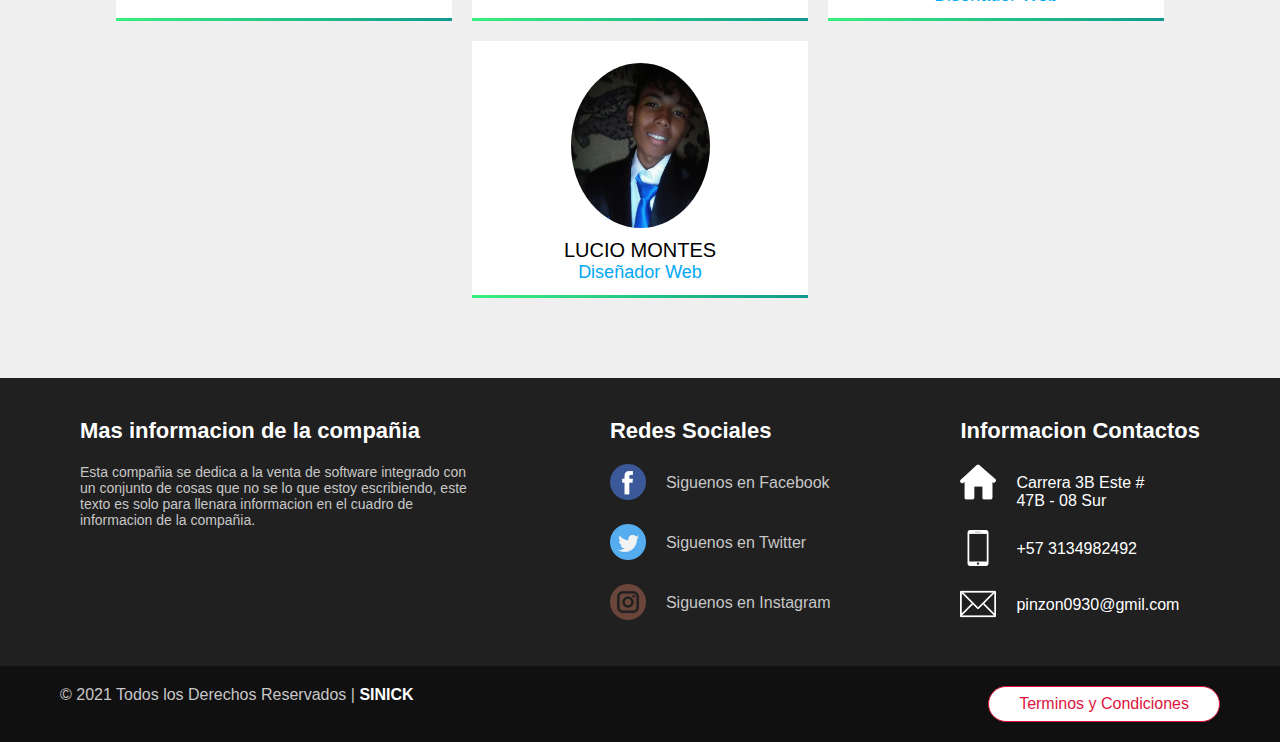
==== commit 9a92c8c0: "Update Index.html" ====
--- a/Index.html
+++ b/Index.html
@@ -458,9 +458,10 @@
     <div class="cookie-container">
         <p>
             <br>
-          We use cookies in this website to give you the best experience on our
-          site and show you relevant ads. To find out more, read our
-          <a href="#">privacy policy</a> and <a href="#">cookie policy</a>.
+          
+          Usamos cookies en este sitio web para brindarle la mejor experiencia en nuestro
+          sitio y mostrarle anuncios relevantes. Para obtener más información, lea nuestra
+          <a href="#">Politica de privacidad</a> y nuestra <a href="#">Politica de Cookies</a>.
           <br>
         </p>
         <br>
@@ -469,7 +470,7 @@
         </button>
     </div>
   
-    <script src="JS/main1.js"></script>
+    <script src="JS/main2.js"></script>
 </body>
 
 </html>
--- a/Stylo.css
+++ b/Stylo.css
@@ -768,3 +768,38 @@
         margin-top: 40px;
     }
 }
+
+/*Cookies*/
+
+  
+.cookie-container{
+    position: fixed;
+    bottom: -100%;
+    left: 0;
+    right: 0;
+    background: #2f3640;
+    color: #f5f6fa;
+    padding: 0 32px;
+    box-shadow: 0 -2px 16px rgba(47, 54, 64, 0.39);
+  
+    transition: 400ms;
+}
+  
+.cookie-container.active{
+    bottom: 0;
+}
+  
+.cookie-container a{
+    color: #f5f6fa;
+}
+  
+.cookie-btn{
+    background: #e84118;
+    border: 0;
+    color: #f5f6fa;
+    padding: 12px 48px;
+    font-size: 18px;
+    margin-bottom: 16px;
+    border-radius: 8px;
+    cursor: pointer;
+}
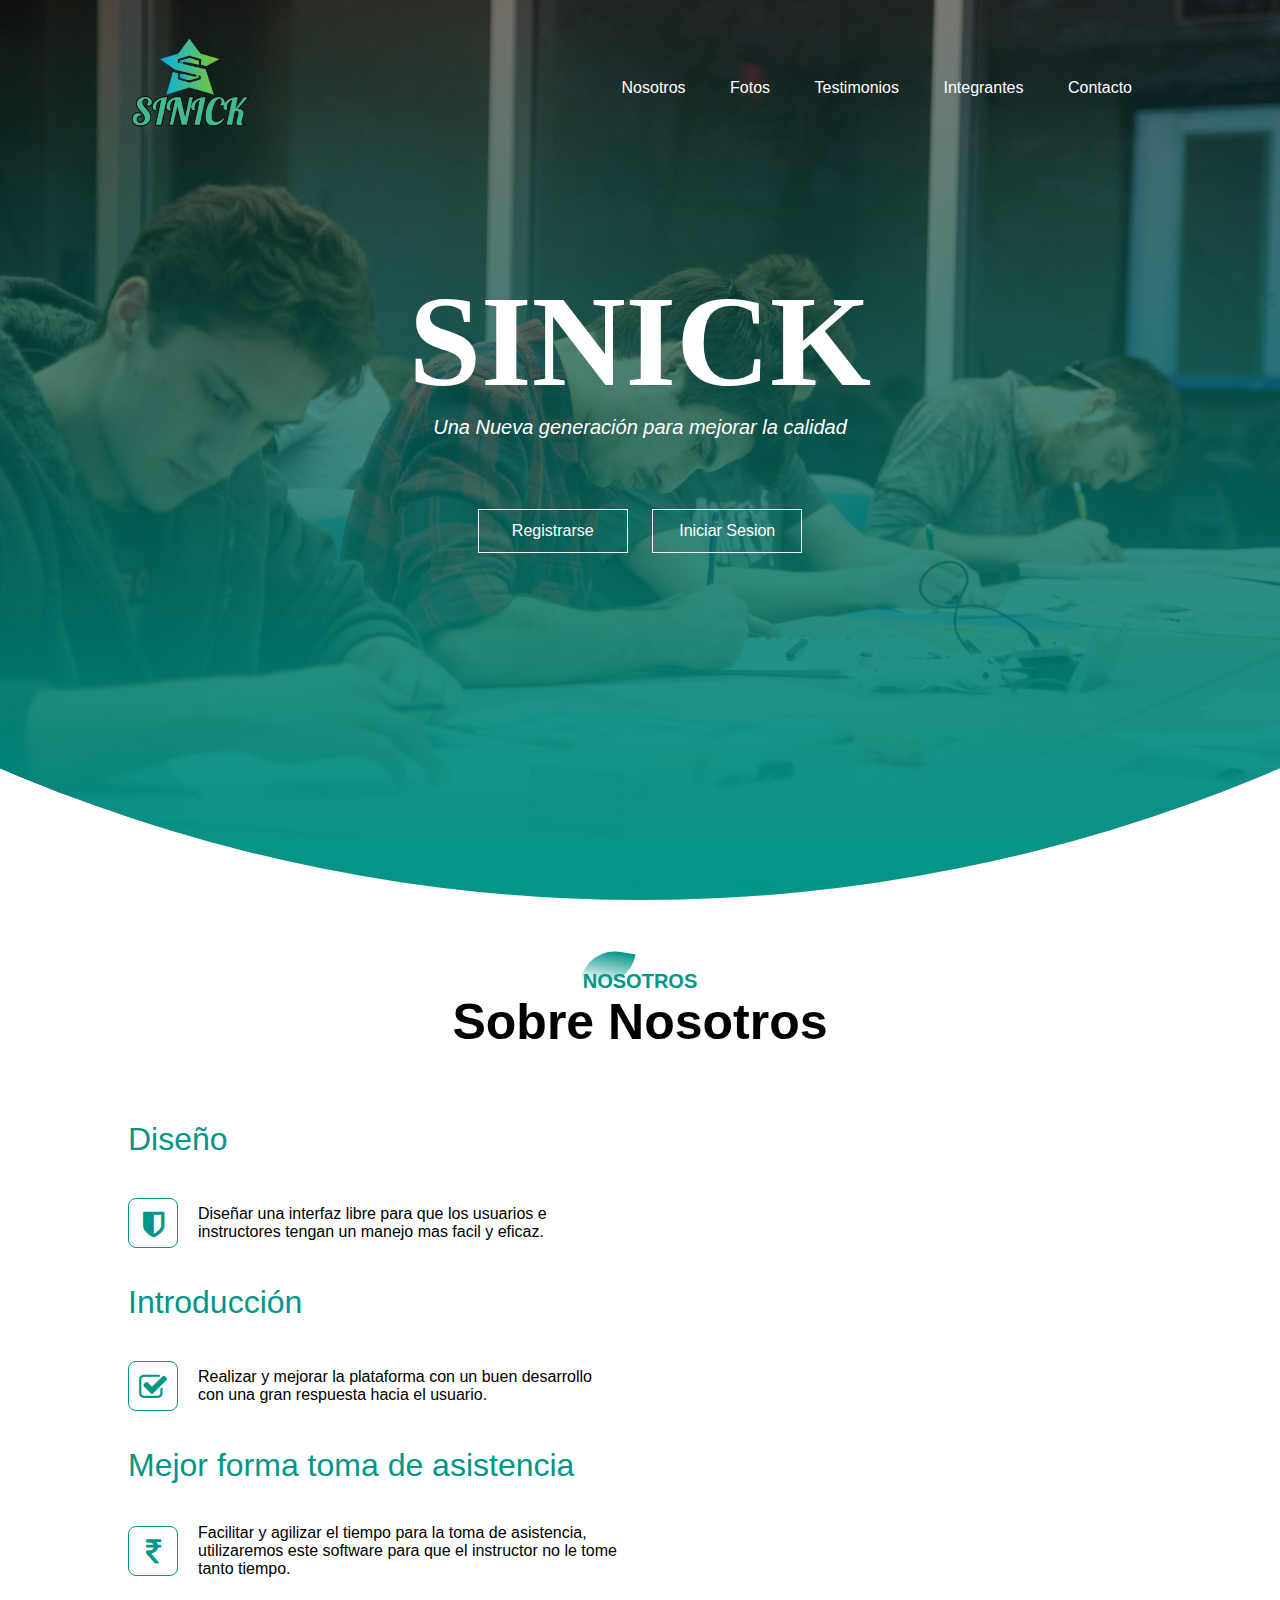
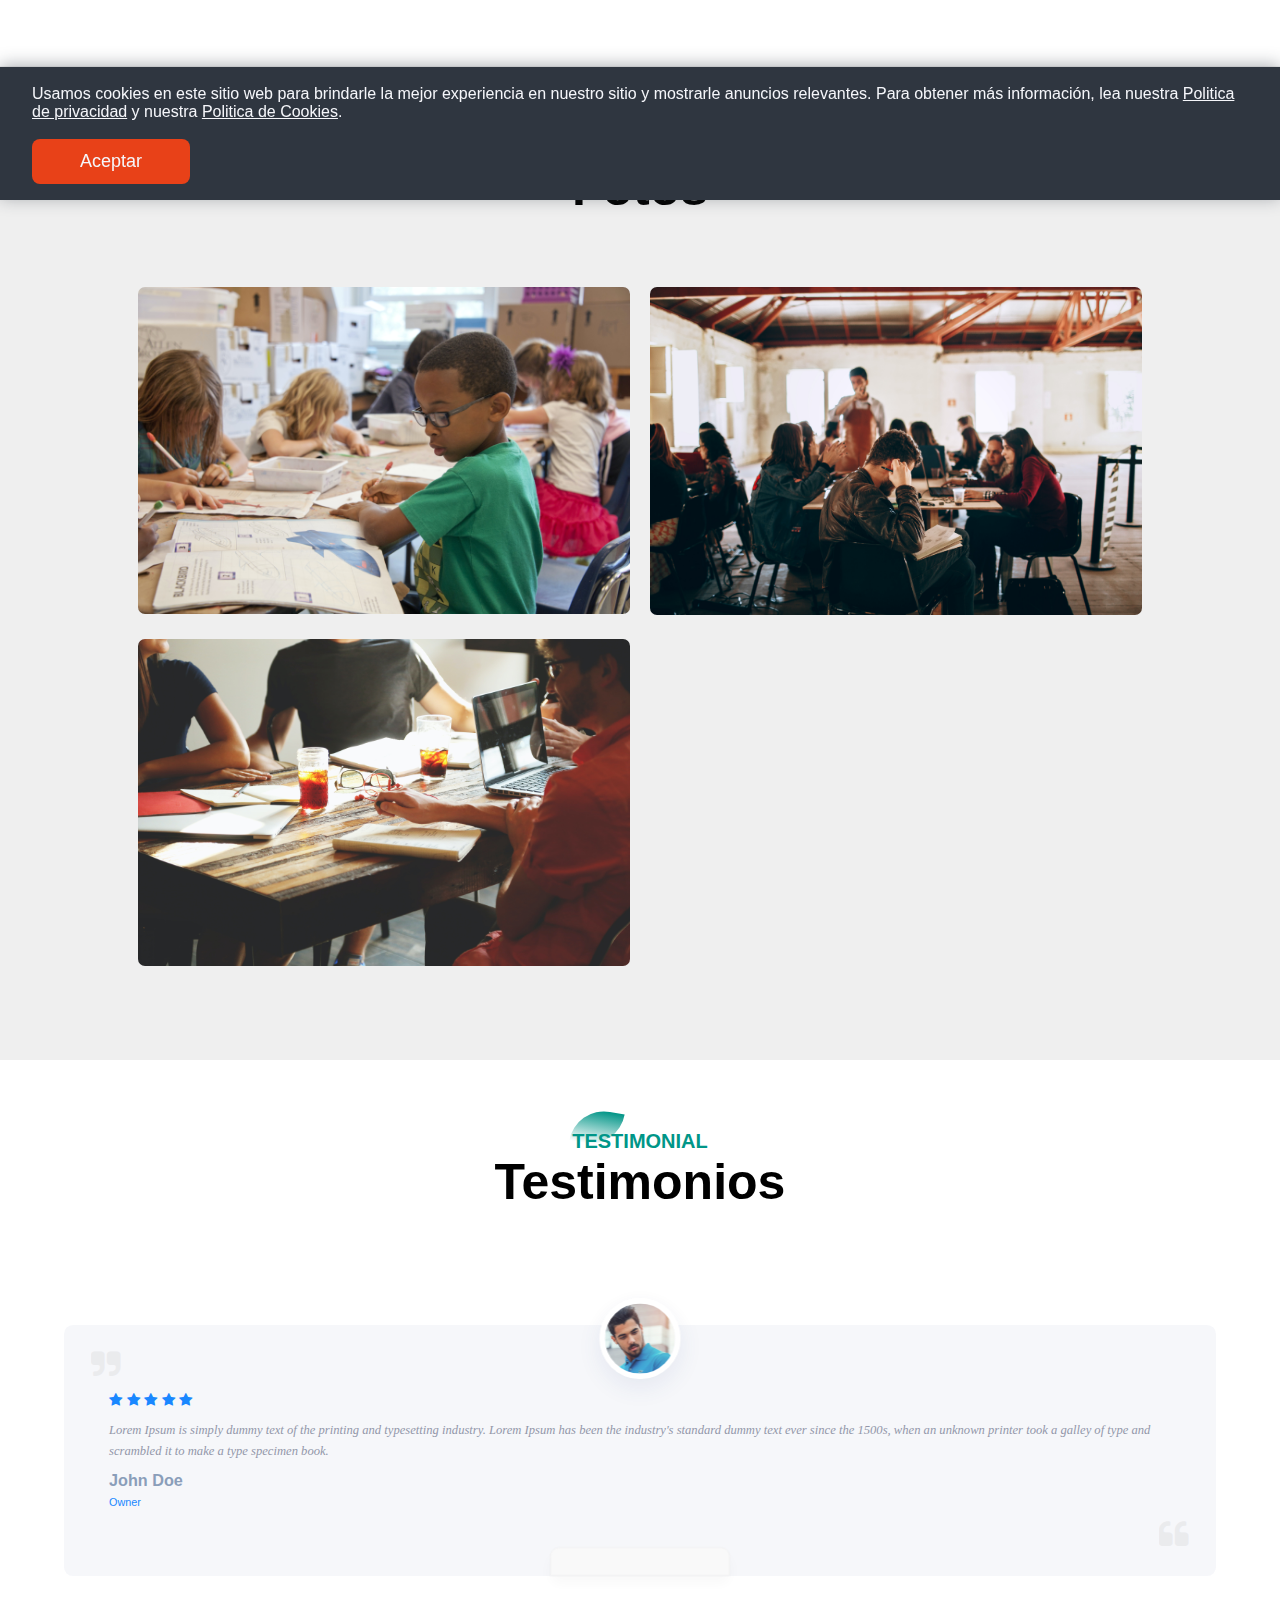
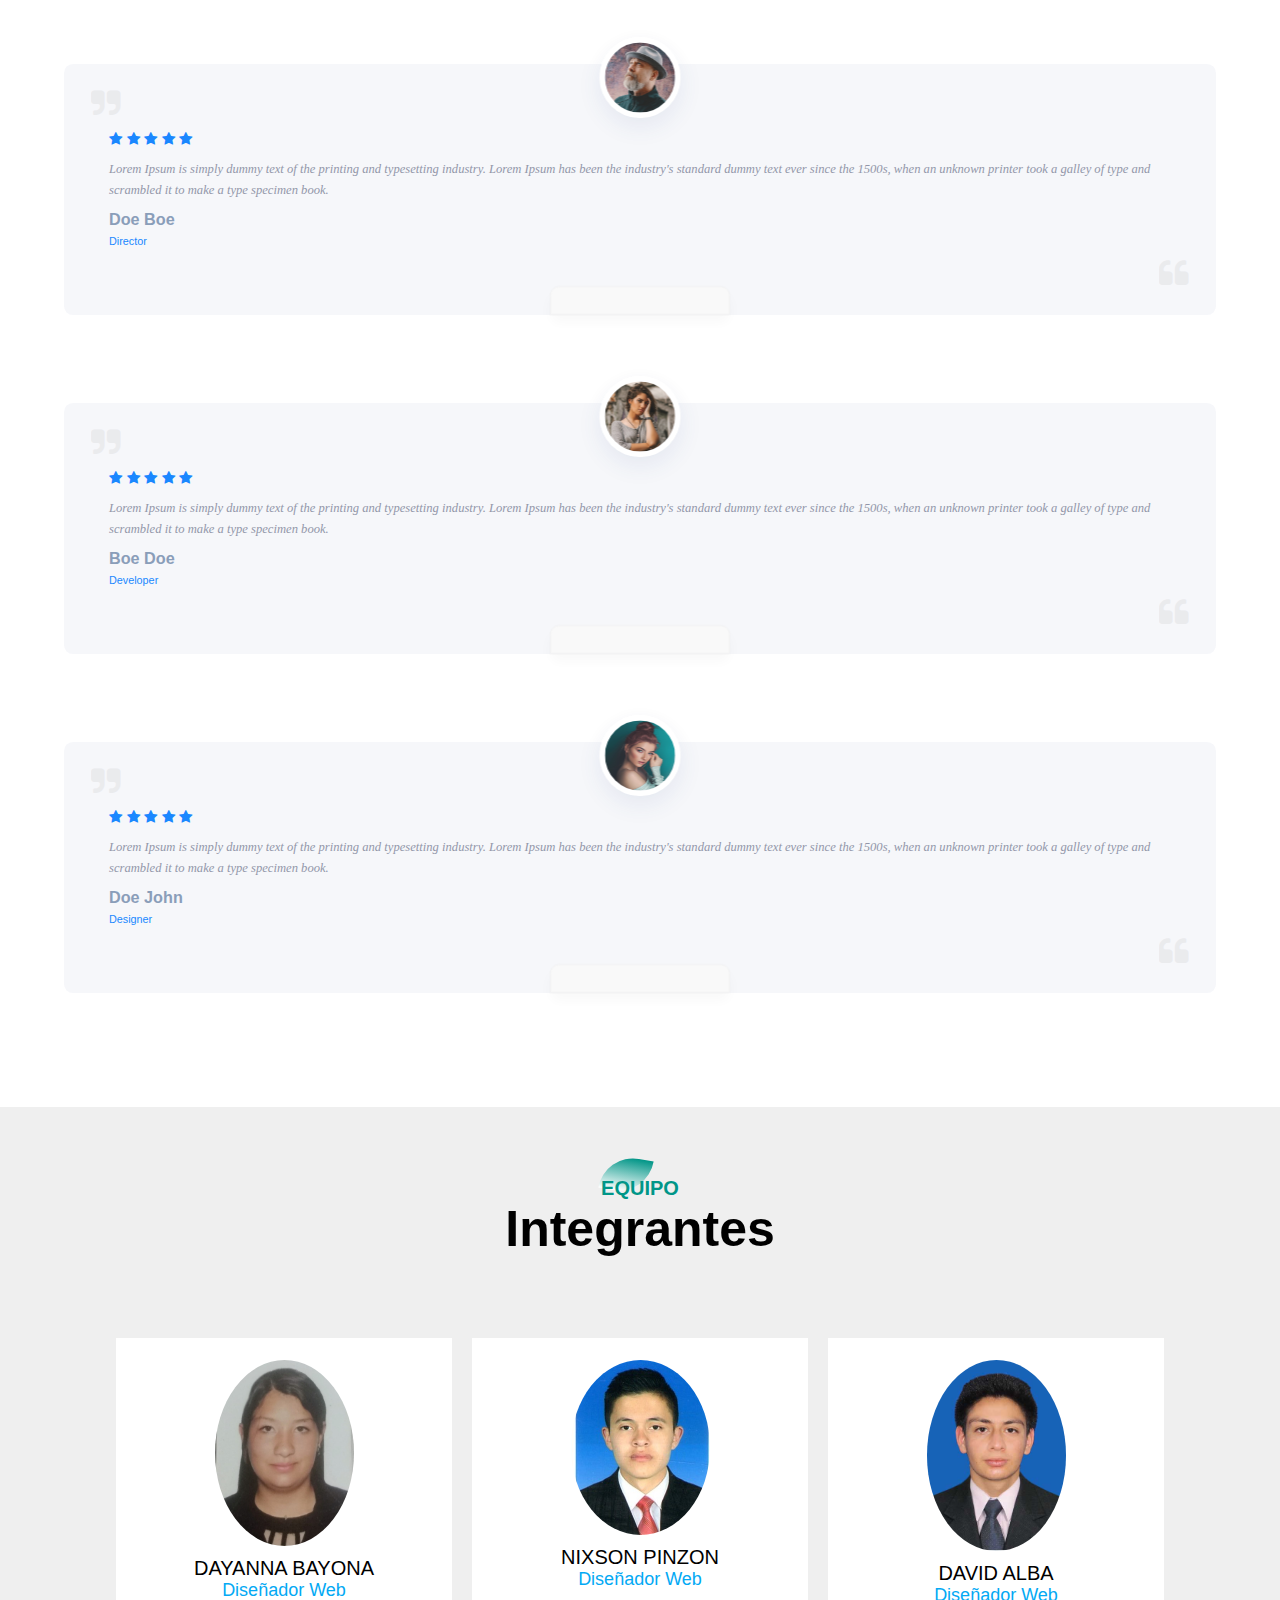
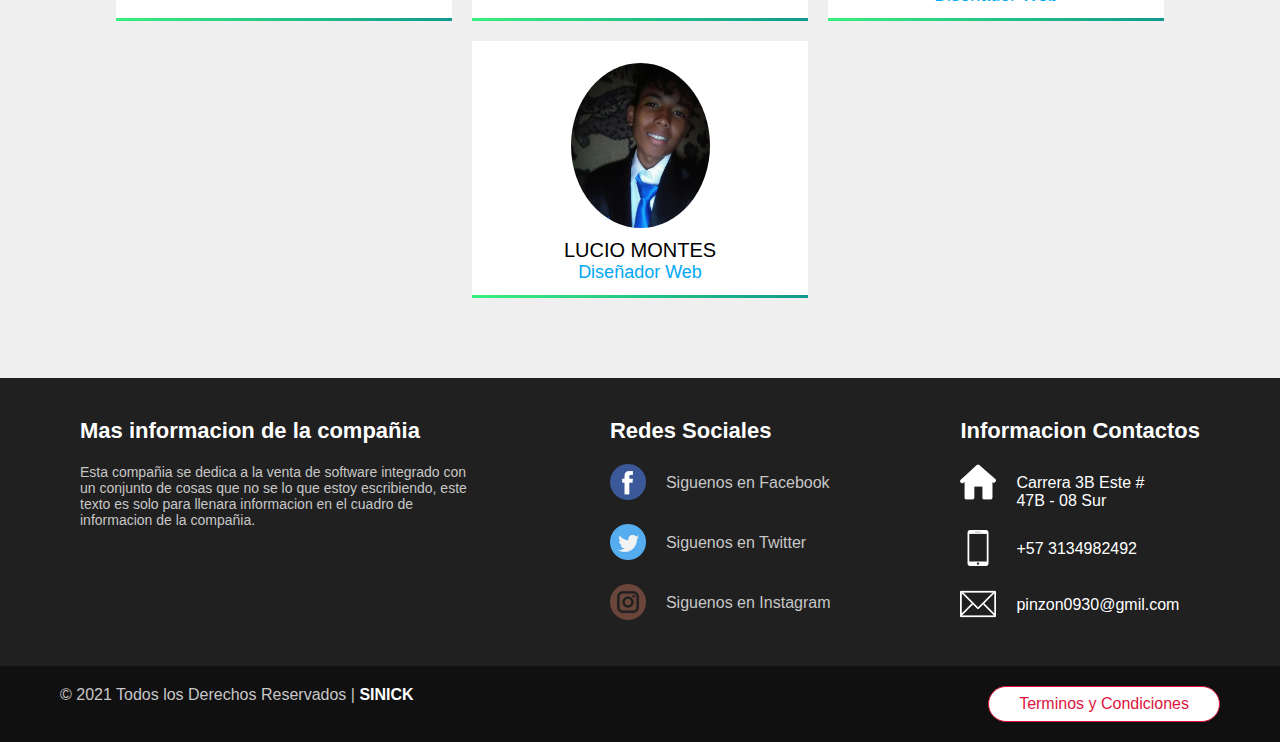
==== commit 2a8bf63d: "Update Index.html" ====
--- a/Index.html
+++ b/Index.html
@@ -466,7 +466,7 @@
         </p>
         <br>
         <button class="cookie-btn">
-          Okay
+          Aceptar
         </button>
     </div>
   
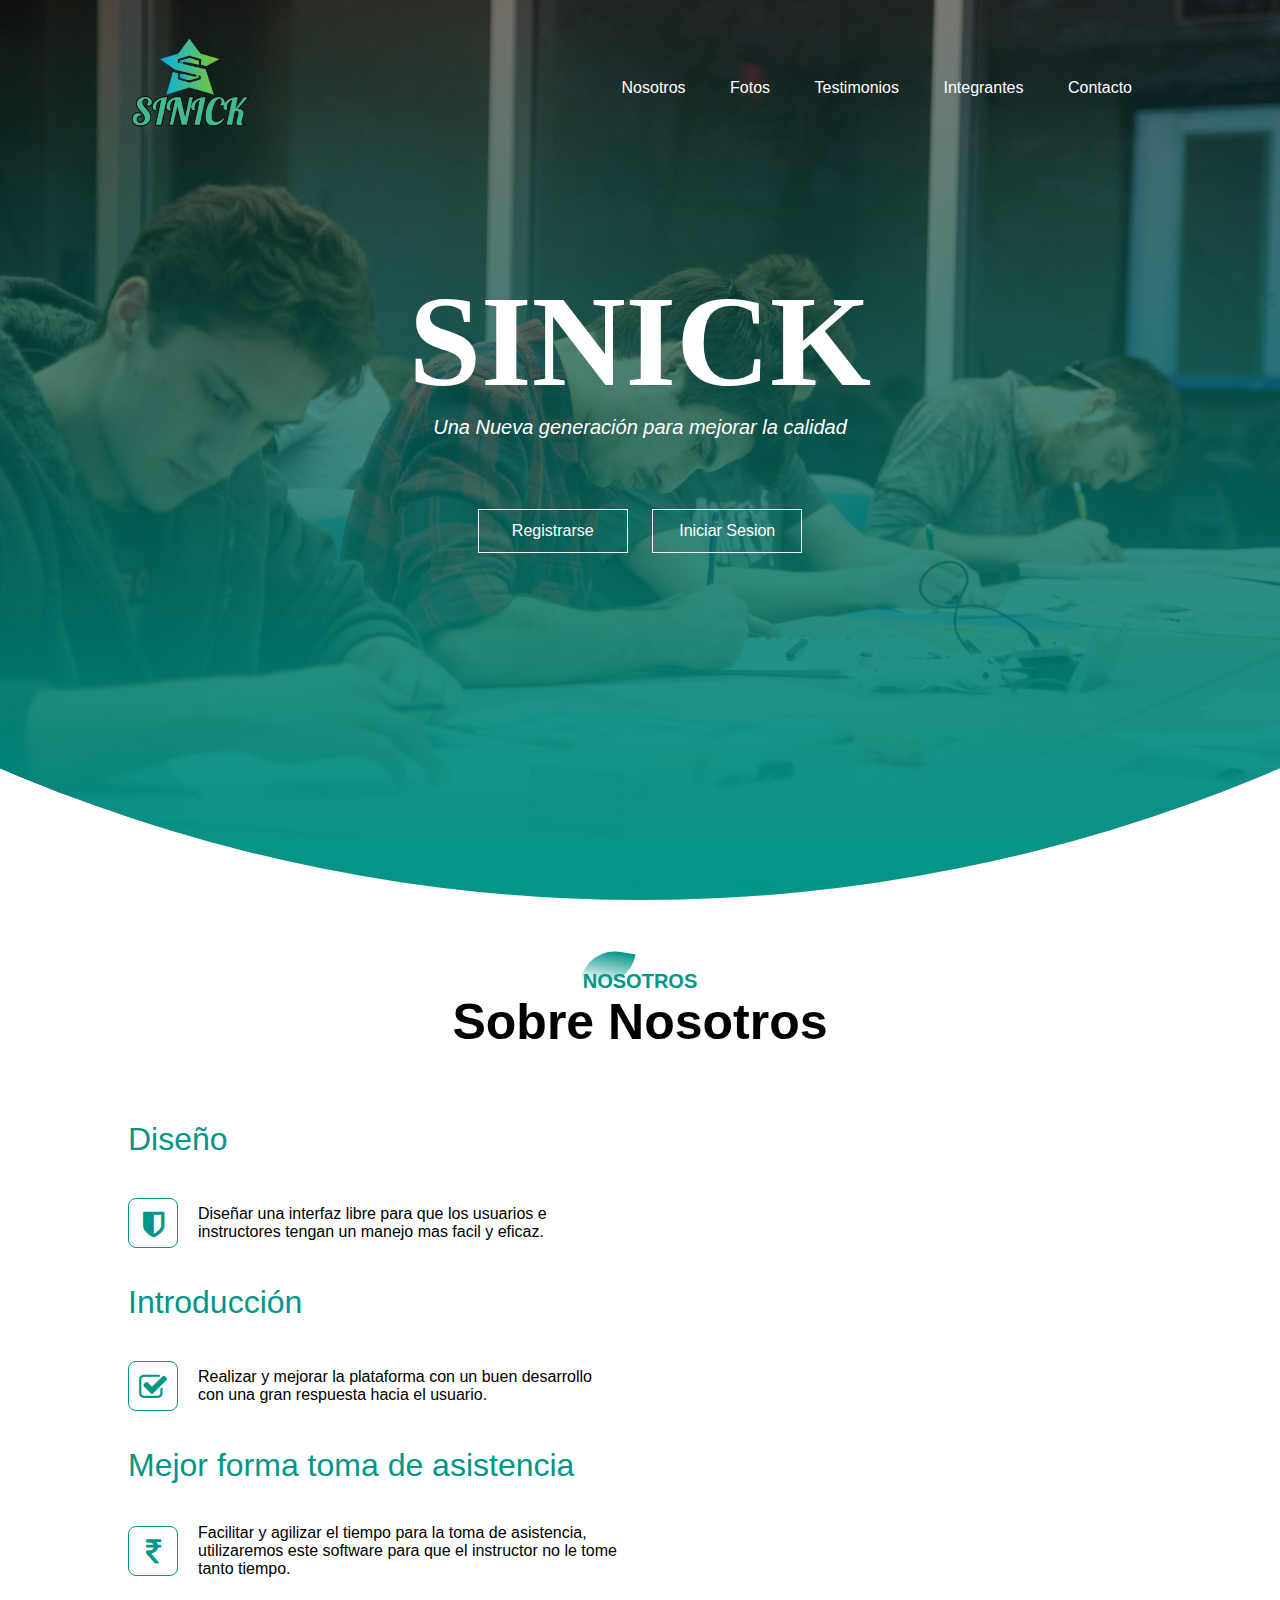
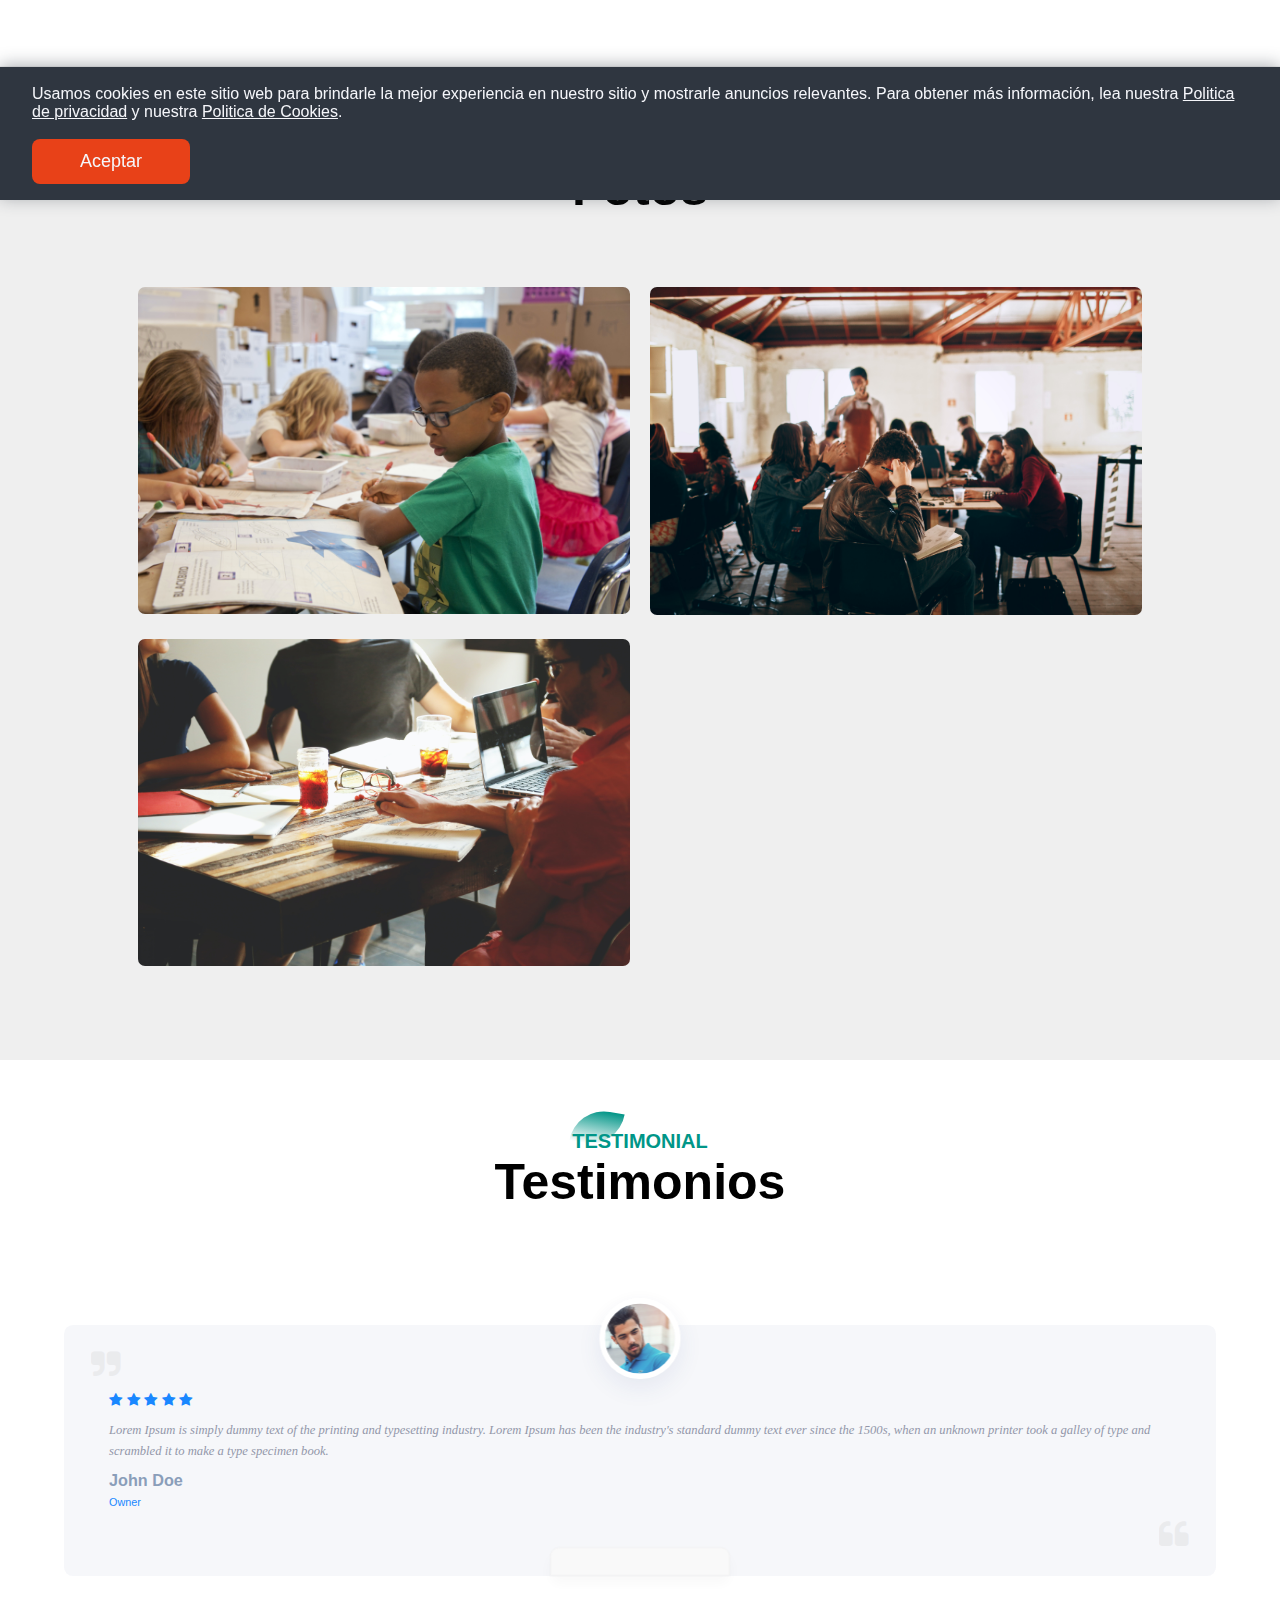
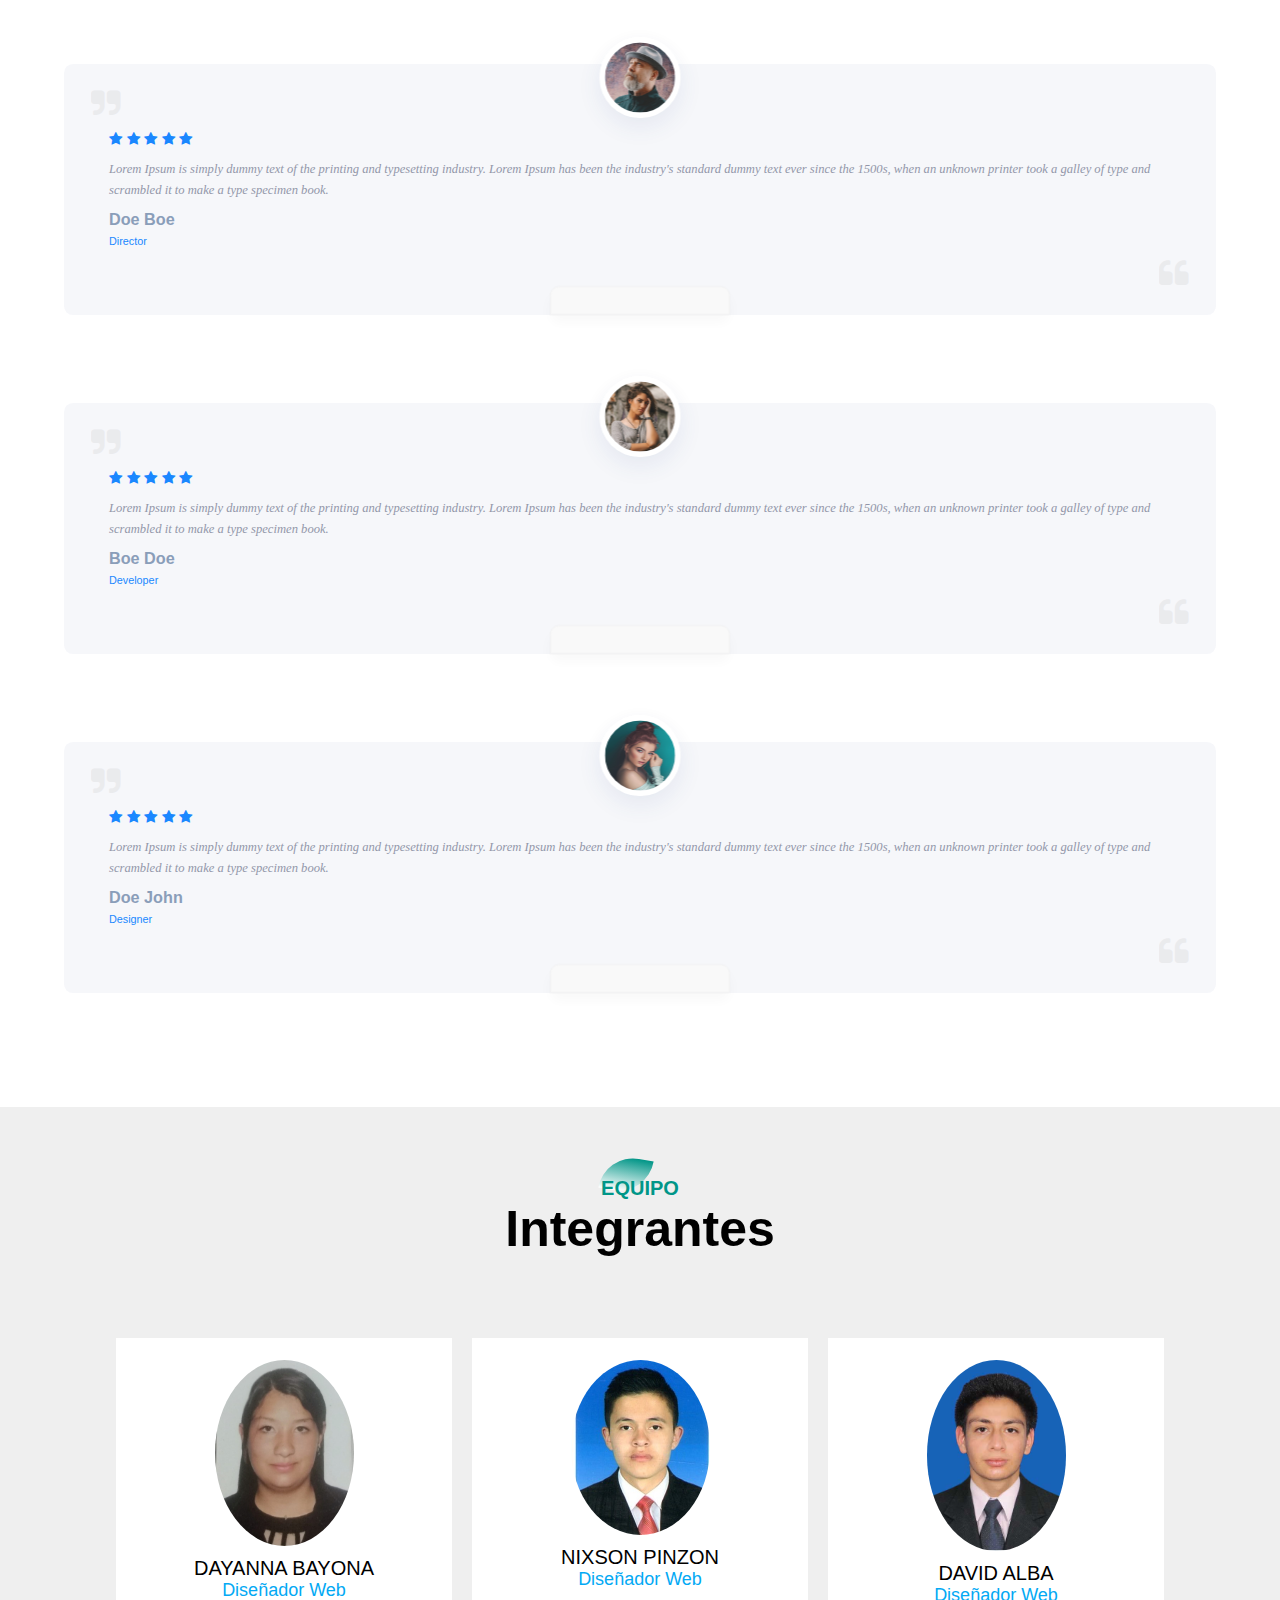
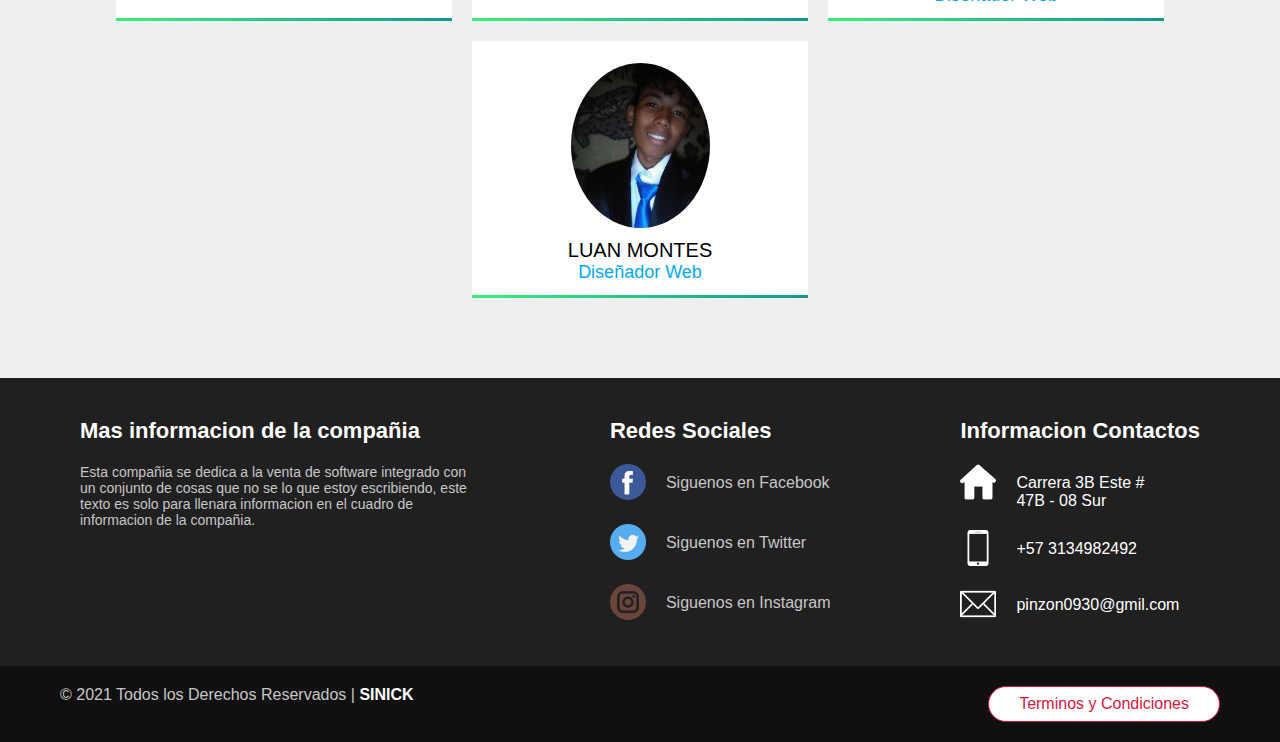
==== commit 714e9e70: "Update Index.html" ====
--- a/Index.html
+++ b/Index.html
@@ -343,7 +343,7 @@
                         <div class="linea"></div>
                         <div class="todo">
                             <img src="Image/WhatsApp Image 2021-02-09 at 2.34.27 PM.jpeg">
-                            <p class="nombre">LUCIO MONTES</p>
+                            <p class="nombre">LUAN MONTES</p>
                             <p class="profesion">Diseñador Web</p>
                         </div>
                     </article>
